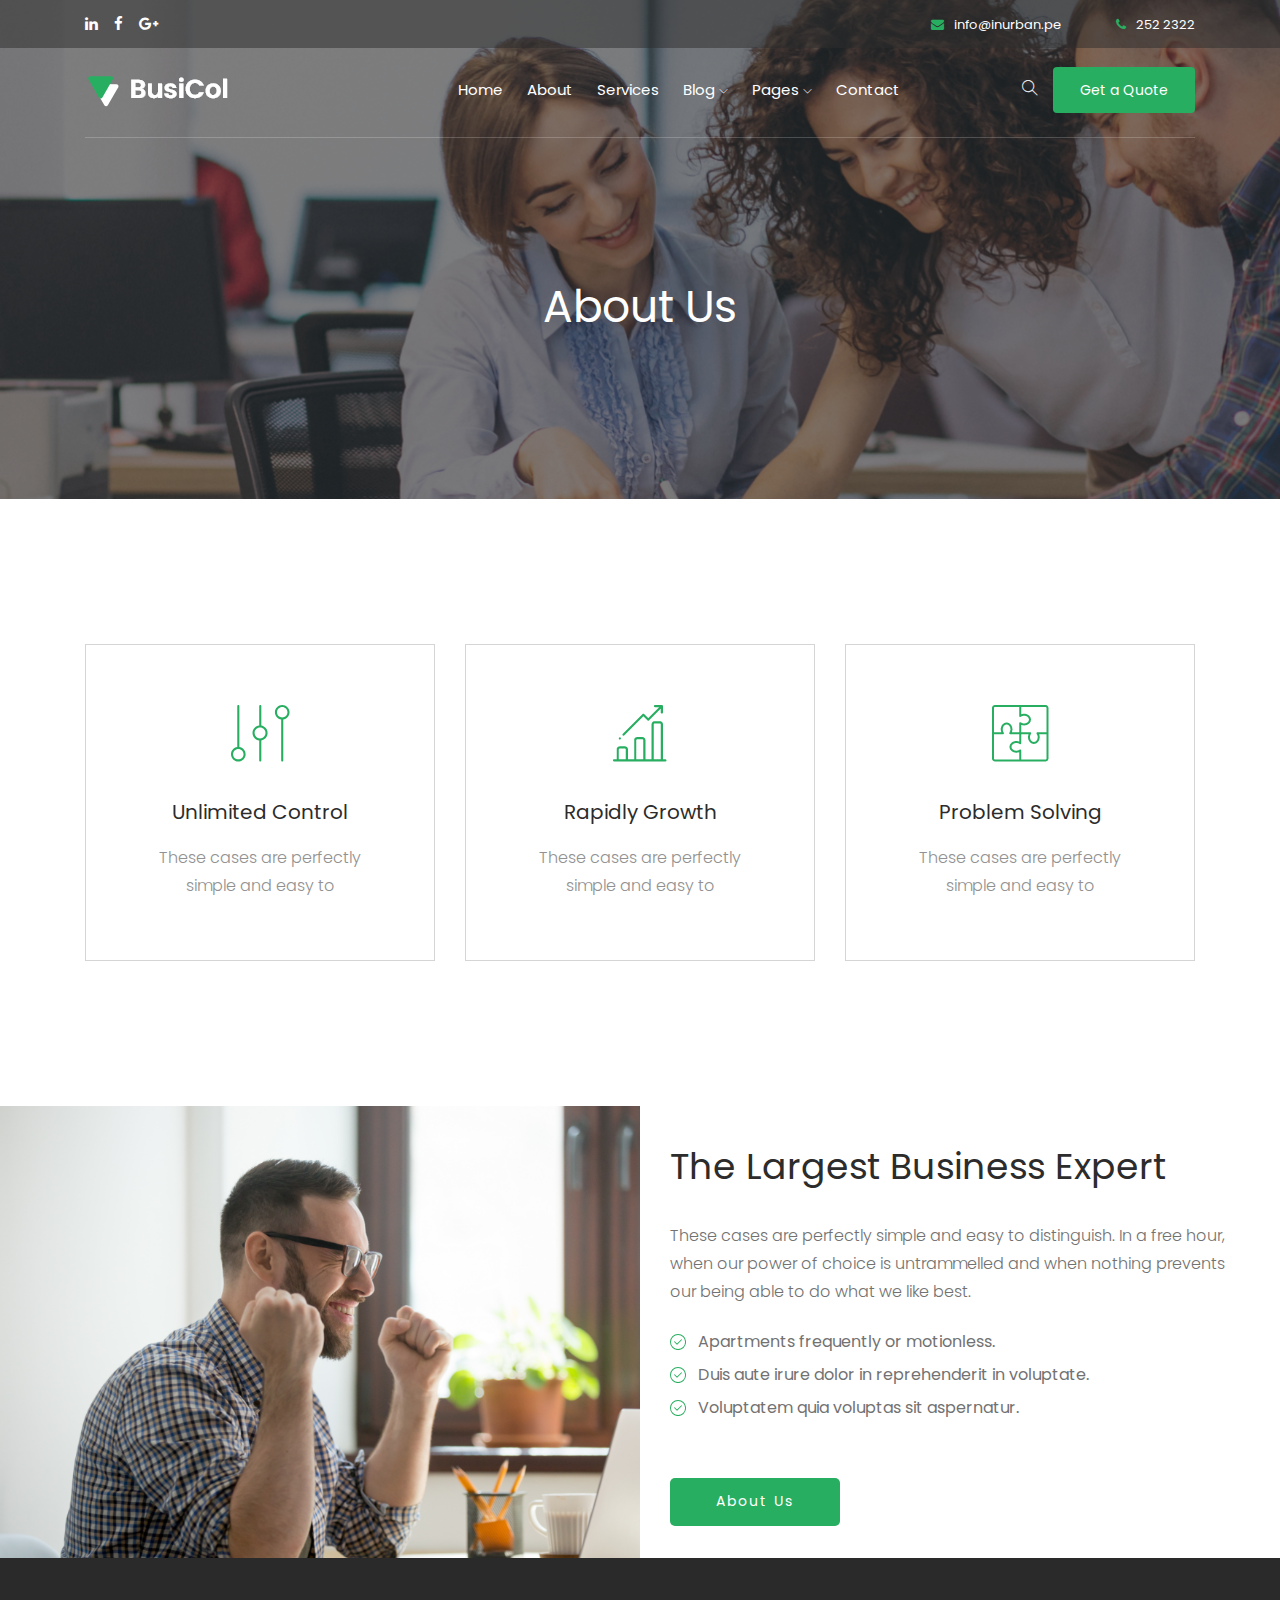
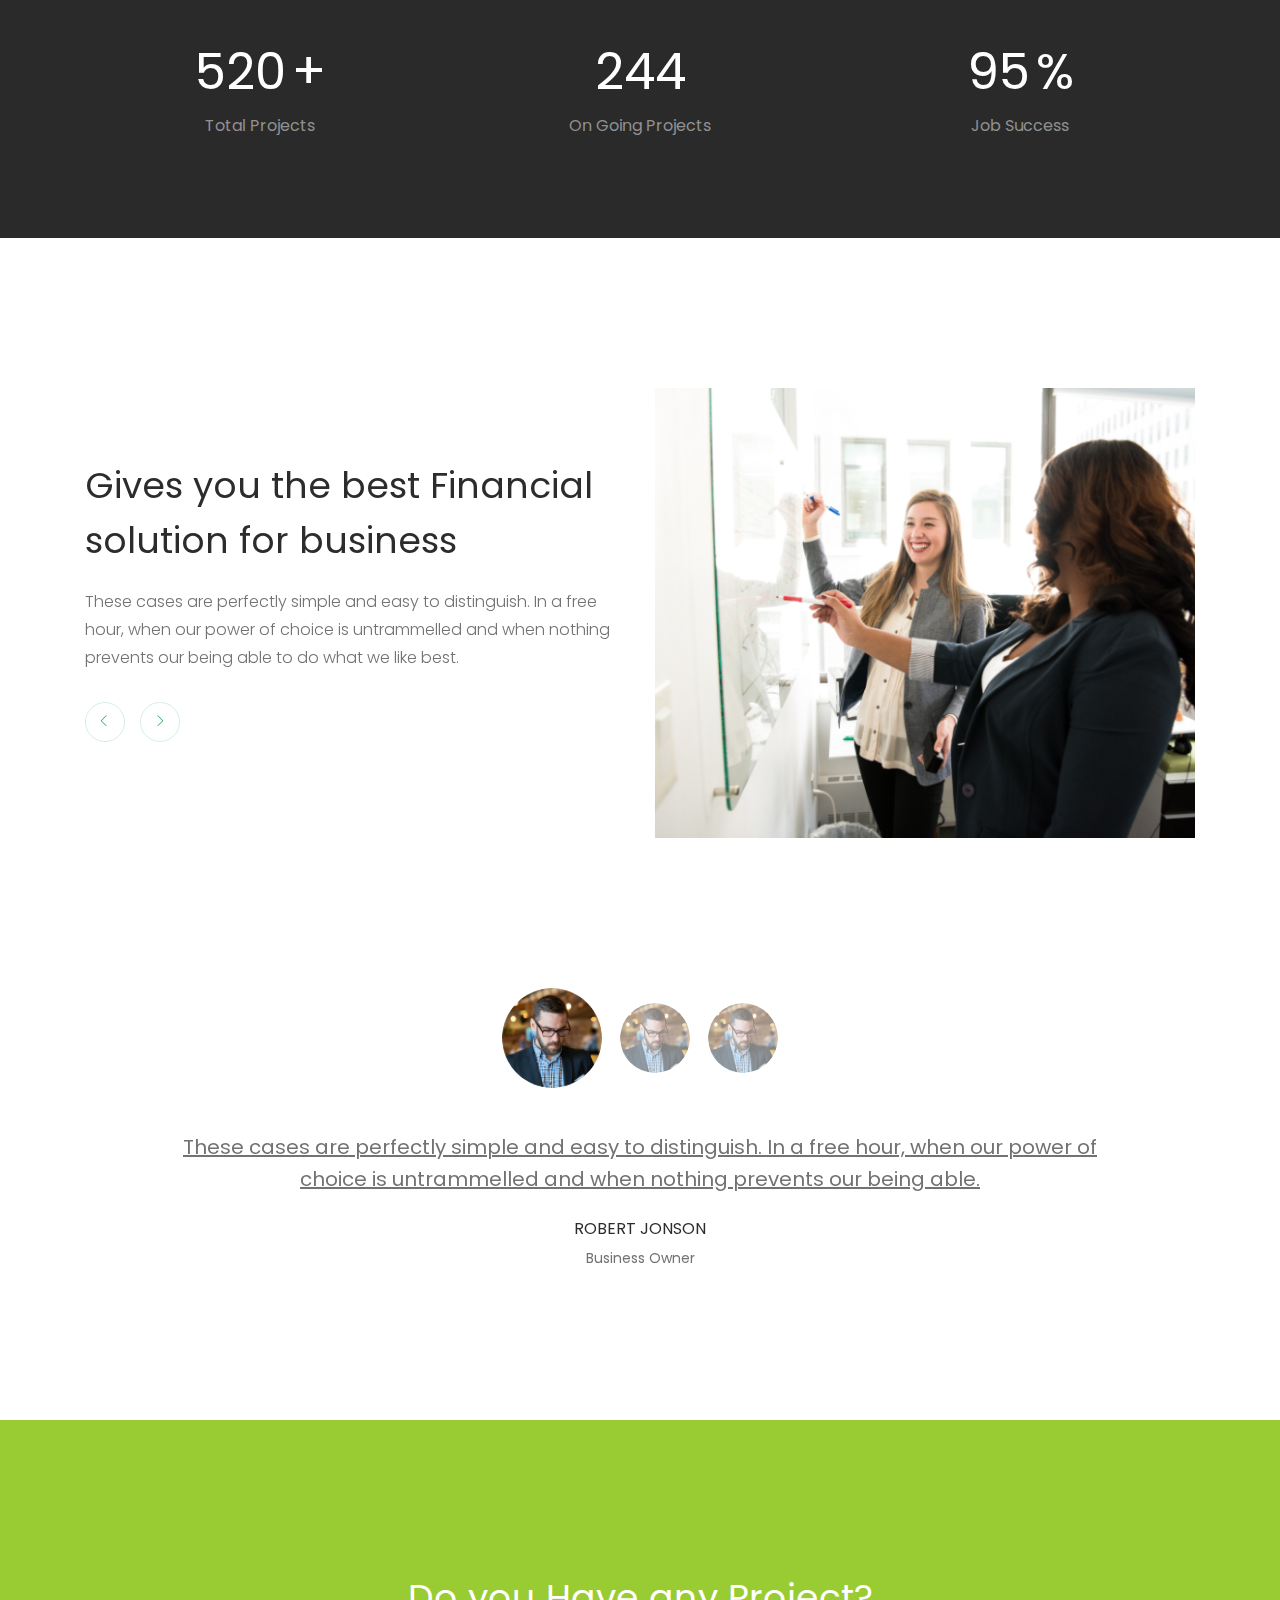
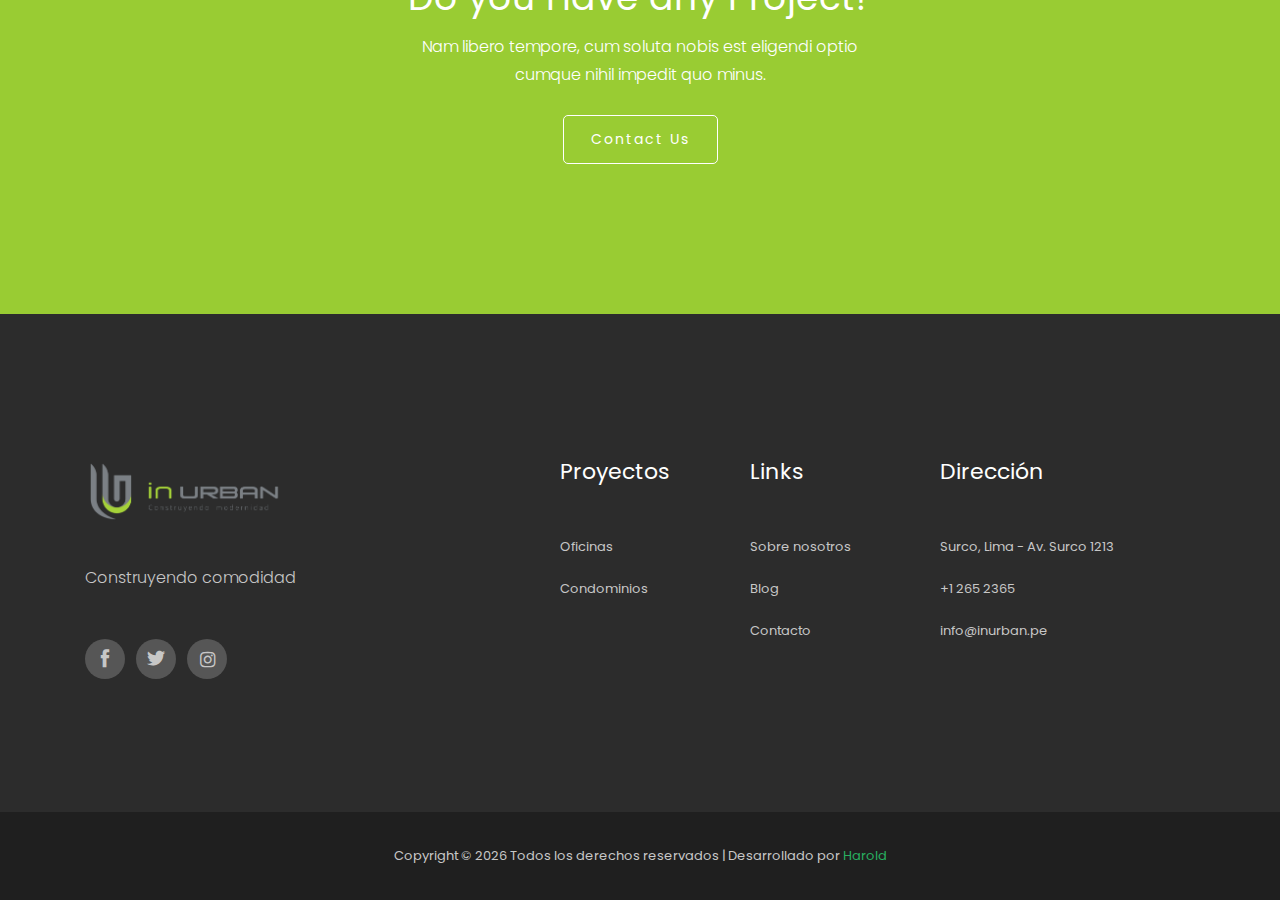
==== about.html @ bf4930fa "upload files" ====
<!doctype html>
<html class="no-js" lang="zxx">

<head>
    <meta charset="utf-8">
    <meta http-equiv="x-ua-compatible" content="ie=edge">
    <title>Inurban</title>
    <meta name="description" content="">
    <meta name="viewport" content="width=device-width, initial-scale=1">

    <!-- <link rel="manifest" href="site.webmanifest"> -->
    <link rel="shortcut icon" type="image/x-icon" href="img/favicon.png">
    <!-- Place favicon.ico in the root directory -->

    <!-- CSS here -->
    <link rel="stylesheet" href="css/bootstrap.min.css">
    <link rel="stylesheet" href="css/owl.carousel.min.css">
    <link rel="stylesheet" href="css/magnific-popup.css">
    <link rel="stylesheet" href="css/font-awesome.min.css">
    <link rel="stylesheet" href="css/themify-icons.css">
    <link rel="stylesheet" href="css/nice-select.css">
    <link rel="stylesheet" href="css/flaticon.css">
    <link rel="stylesheet" href="css/gijgo.css">
    <link rel="stylesheet" href="css/animate.css">
    <link rel="stylesheet" href="css/slick.css">
    <link rel="stylesheet" href="css/slicknav.css">
    <link rel="stylesheet" href="css/style.css">
    <!-- <link rel="stylesheet" href="css/responsive.css"> -->
</head>

<body>
    <!--[if lte IE 9]>
            <p class="browserupgrade">You are using an <strong>outdated</strong> browser. Please <a href="https://browsehappy.com/">upgrade your browser</a> to improve your experience and security.</p>
        <![endif]-->

    <!-- header-start -->
    <header>
        <div class="header-area ">
            <div class="header-top_area d-none d-lg-block">
                <div class="container">
                    <div class="row">
                        <div class="col-xl-6 col-md-6 ">
                            <div class="social_media_links">
                                <a href="#">
                                    <i class="fa fa-linkedin"></i>
                                </a>
                                <a href="#">
                                    <i class="fa fa-facebook"></i>
                                </a>
                                <a href="#">
                                    <i class="fa fa-google-plus"></i>
                                </a>
                            </div>
                        </div>
                        <div class="col-xl-6 col-md-6">
                            <div class="short_contact_list">
                                <ul>
                                    <li><a href="#"> <i class="fa fa-envelope"></i> info@inurban.pe</a></li>
                                    <li><a href="#"> <i class="fa fa-phone"></i> 252 2322</a></li>
                                </ul>
                            </div>
                        </div>
                    </div>
                </div>
            </div>
            <div id="sticky-header" class="main-header-area">
                <div class="container">
                    <div class="header_bottom_border white_border">
                        <div class="row align-items-center">
                            <div class="col-xl-3 col-lg-2">
                                <div class="logo">
                                    <a href="index.html">
                                        <img src="img/logo.png" alt="">
                                    </a>
                                </div>
                            </div>
                            <div class="col-xl-6 col-lg-7">
                                <div class="main-menu  d-none d-lg-block">
                                    <nav>
                                        <ul id="navigation">
                                            <li><a class="active" href="index.html">home</a></li>
                                            <li><a href="about.html">About</a></li>
                                            <li><a href="service.html">Services</a></li>
                                            <li><a href="#">blog <i class="ti-angle-down"></i></a>
                                                <ul class="submenu">
                                                    <li><a href="blog.html">blog</a></li>
                                                    <li><a href="single-blog.html">single-blog</a></li>
                                                </ul>
                                            </li>
                                            <li><a href="#">pages <i class="ti-angle-down"></i></a>
                                                <ul class="submenu">
                                                     <li><a href="elements.html">elements</a></li>
                                                    <li><a href="Portfolio.html">Portfolio</a></li>
                                                    <li><a href="portfolio_details.html">Portfolio details</a></li>
                                                </ul>
                                            </li>
                                            <li><a href="contact.html">Contact</a></li>
                                        </ul>
                                    </nav>
                                </div>
                            </div>
                            <div class="col-xl-3 col-lg-3 d-none d-lg-block">
                                <div class="Appointment">
                                    <div class="search_button">
                                        <a href="#">
                                            <i class="ti-search"></i>
                                        </a>
                                    </div>
                                    <div class="book_btn d-none d-lg-block">
                                        <a class="popup-with-form" href="#test-form">Get a Quote</a>
                                    </div>
                                </div>
                            </div>
                            <div class="col-12">
                                <div class="mobile_menu d-block d-lg-none"></div>
                            </div>
                        </div>
                    </div>

                </div>
            </div>
        </div>
    </header>
    <!-- header-end -->
    <!-- bradcam_area  -->
    <div class="bradcam_area bradcam_bg_1">
        <div class="container">
            <div class="row">
                <div class="col-xl-12">
                    <div class="bradcam_text text-center">
                        <h3>About Us</h3>
                    </div>
                </div>
            </div>
        </div>
    </div>
    <!--/ bradcam_area  -->


    <!-- about wrap  -->
    <div class="about_wrap_area about_wrap_area2">
        <div class="container">
            <div class="row">
                <div class="col-xl-4 col-md-6 col-lg-4">
                    <div class="single_service_wrap text-center">
                        <img src="img/svg_icon/controls.png" alt="">
                        <h3>Unlimited Control</h3>
                        <p>These cases are perfectly simple and easy to </p>
                    </div>
                </div>
                <div class="col-xl-4 col-md-6 col-lg-4">
                    <div class="single_service_wrap text-center">
                        <img src="img/svg_icon/bar-chart.png" alt="">
                        <h3>Rapidly Growth</h3>
                        <p>These cases are perfectly simple and easy to </p>
                    </div>
                </div>
                <div class="col-xl-4 col-md-6 col-lg-4">
                    <div class="single_service_wrap text-center">
                        <img src="img/svg_icon/puzzle.png" alt="">
                        <h3>Problem Solving</h3>
                        <p>These cases are perfectly simple and easy to </p>
                    </div>
                </div>
            </div>
        </div>
    </div>
    <!--/ about wrap  -->

<!-- about  -->
<div class="about_area">
    <div class="container-fluid p-0">
        <div class="row no-gutters align-items-center">
            <div class="col-xl-6 col-lg-6">
                <div class="about_image">
                    <img src="img/about/about.png" alt="">
                </div>
            </div>
            <div class="col-xl-6 col-lg-6">
                <div class="about_info">
                    <h3>The Largest Business Expert</h3>
                    <p>These cases are perfectly simple and easy to distinguish. In a free hour, <br> when our power of choice is untrammelled and when nothing prevents <br> our being able to do what we like best.</p>
                    <ul>
                        <li> Apartments frequently or motionless. </li>
                        <li> Duis aute irure dolor in reprehenderit in voluptate. </li>
                        <li> Voluptatem quia voluptas sit aspernatur.</li>
                    </ul>

                    <div class="about_btn">
                        <a class="boxed-btn3" href="#">About Us</a>
                    </div>
                </div>
            </div>
        </div>
    </div>
</div>
<!--/ about  -->

    <!-- counter  -->
    <div class="counter_area">
        <div class="container">
            <div class="row">
                <div class="col-xl-4 col-md-4">
                    <div class="single_counter text-center">
                        <h3> <span class="counter" >520</span> <span>+</span> </h3>
                        <span>Total Projects</span>
                    </div>
                </div>
                <div class="col-xl-4 col-md-4">
                    <div class="single_counter text-center">
                        <h3> <span class="counter" >244</span>  </h3>
                        <span>On Going Projects</span>
                    </div>
                </div>
                <div class="col-xl-4 col-md-4">
                    <div class="single_counter text-center">
                        <h3> <span class="counter" >95</span> <span>%</span> </h3>
                        <span>Job Success</span>
                    </div>
                </div>
            </div>
        </div>
    </div>
    <!--/ counter  -->


    <!-- financial_solution -->
    <div class="financial_solution_area">
        <div class="container">
            <div class="row">
                <div class="col-xl-6 col-lg-6">
                    <div class="financial_active owl-carousel">
                        <div class="single_finalcial_wrap">
                            <h3>Gives you the best Financial <br>
                                    solution for business</h3>
                                    <p>These cases are perfectly simple and easy to distinguish. In a free hour, when our power of choice is untrammelled and when nothing prevents our being able to do what we like best.</p>
                        </div>
                        <div class="single_finalcial_wrap">
                            <h3>Gives you the best Financial <br>
                                    solution for business</h3>
                                    <p>These cases are perfectly simple and easy to distinguish. In a free hour, when our power of choice is untrammelled and when nothing prevents our being able to do what we like best.</p>
                        </div>
                        <div class="single_finalcial_wrap">
                            <h3>Gives you the best Financial <br>
                                    solution for business</h3>
                                    <p>These cases are perfectly simple and easy to distinguish. In a free hour, when our power of choice is untrammelled and when nothing prevents our being able to do what we like best.</p>
                        </div>
                    </div>
                </div>
                <div class="col-xl-6 col-lg-6">
                    <div class="finance_thumb">
                        <img src="img/about/finance.png" alt="">
                    </div>
                </div>
            </div>
        </div>
    </div>
    <!--/ financial_solution -->

    <div class="testmonial_area">
        <div class="container">
            <div class="row">
                <div class="col-xl-10 offset-xl-1">
                        <div class="testmonial_active2 owl-carousel">
                            <div  class="single_slider text-center" data-dot='<img src="img/testmonial/1.png" alt="#" ' >
                                    <p>These cases are perfectly simple and easy to distinguish. In a free hour, when our power of choice is untrammelled and when nothing prevents our being able.</p>
                                    <div class="author_name text-center">
                                        <h4>Robert Jonson</h4>
                                        <span> Business Owner</span>
                                    </div>
                                </div>
                            <div  class="single_slider text-center" data-dot='<img src="img/testmonial/1.png" alt="#" ' >
                                    <p>These cases are perfectly simple and easy to distinguish. In a free hour, when our power of choice is untrammelled and when nothing prevents our being able.</p>
                                    <div class="author_name text-center">
                                        <h4>Robert Jonson</h4>
                                        <span> Business Owner</span>
                                    </div>
                                </div>
                            <div  class="single_slider text-center" data-dot='<img src="img/testmonial/1.png" alt="#" ' >
                                    <p>These cases are perfectly simple and easy to distinguish. In a free hour, when our power of choice is untrammelled and when nothing prevents our being able.</p>
                                    <div class="author_name text-center">
                                        <h4>Robert Jonson</h4>
                                        <span> Business Owner</span>
                                    </div>
                                </div>
                        </div>
                        
                </div>
            </div>
        </div>
    </div>

    <!-- project  -->
    <div class="project_area">
        <div class="container">
            <div class="row">
                <div class="col-xl-12">
                    <div class="project_info text-center">
                        <h3>Do you Have any Project?</h3>
                        <p>Nam libero tempore, cum soluta nobis est eligendi optio <br>
                                cumque nihil impedit quo minus.</p>
                        <a href="#" class="boxed-btn3-white">Contact Us</a>
                    </div>
                </div>
            </div>
        </div>
    </div>
    <!--/ project  -->

  <!-- footer start -->
  <footer class="footer">
    <div class="footer_top">
        <div class="container">
            <div class="row">
                <div class="col-xl-4 col-md-6 col-lg-4">
                    <div class="footer_widget">
                        <div class="footer_logo">
                            <a href="#">
                                <img src="images/logo.png" width="200" alt="">
                            </a>
                        </div>
                        <p>
                            Construyendo comodidad
                        </p>
                        <div class="socail_links">
                            <ul>
                                <li>
                                    <a href="#">
                                        <i class="ti-facebook"></i>
                                    </a>
                                </li>
                                <li>
                                    <a href="#">
                                        <i class="ti-twitter-alt"></i>
                                    </a>
                                </li>
                                <li>
                                    <a href="#">
                                        <i class="fa fa-instagram"></i>
                                    </a>
                                </li>
                            </ul>
                        </div>

                    </div>
                </div>
                <div class="col-xl-2 offset-xl-1 col-md-6 col-lg-3">
                    <div class="footer_widget">
                        <h3 class="footer_title">
                            Proyectos
                        </h3>
                        <ul>
                            <li><a href="#">Oficinas</a></li>
                            <li><a href="#">Condominios</a></li>

                    </div>
                </div>
                <div class="col-xl-2 col-md-6 col-lg-2">
                    <div class="footer_widget">
                        <h3 class="footer_title">
                            Links
                        </h3>
                        <ul>
                            <li><a href="#">Sobre nosotros</a></li>
                            <li><a href="#">Blog</a></li>
                            <li><a href="#"> Contacto</a></li>
                        </ul>
                    </div>
                </div>
                <div class="col-xl-3 col-md-6 col-lg-3">
                    <div class="footer_widget">
                        <h3 class="footer_title">
                            Dirección
                        </h3>
                        <ul>
                            <li>Surco, Lima - Av. Surco 1213</li>
                            <li>+1 265 2365</li>
                            <li><a href="#"> info@inurban.pe</a></li>
                        </ul>
                    </div>
                </div>
            </div>
        </div>
    </div>
    <div class="copy-right_text">
        <div class="container">
            <div class="footer_border"></div>
            <div class="row">
                <div class="col-xl-12">
                    <p class="copy_right text-center">
                        Copyright &copy;
                        <script>document.write(new Date().getFullYear());</script> Todos los derechos reservados | Desarrollado por <a
                            href="https://cnahuina.dev" target="_blank">Harold</a>
                    </p>
                </div>
            </div>
        </div>
    </div>
</footer>
<!--/ footer end  -->

    <!-- link that opens popup -->

    <!-- form itself end-->
    <form id="test-form" class="white-popup-block mfp-hide">
        <div class="popup_box ">
            <div class="popup_inner">
                <div class="popup_header">
                    <h3>Get Free Quote</h3>
                </div>
                <div class="custom_form">
                        <div class="row">
                                <div class="col-xl-12">
                                    <input type="text" placeholder="Your Name">
                                </div>
                                <div class="col-xl-12">
                                    <input type="email" placeholder="Email">
                                </div>
                                <div class="col-xl-12">
                                    <textarea name="" id="" cols="30" rows="10" placeholder="Message"></textarea>
                                </div>
                                <div class="col-xl-12">
                                    <button type="submit" class="boxed-btn3">Send</button>
                                </div>
                            </div>
                </div>
            </div>
        </div>
    </form>
    <!-- form itself end -->

    <!-- JS here -->
    <script src="js/vendor/modernizr-3.5.0.min.js"></script>
    <script src="js/vendor/jquery-1.12.4.min.js"></script>
    <script src="js/popper.min.js"></script>
    <script src="js/bootstrap.min.js"></script>
    <script src="js/owl.carousel.min.js"></script>
    <script src="js/isotope.pkgd.min.js"></script>
    <script src="js/ajax-form.js"></script>
    <script src="js/waypoints.min.js"></script>
    <script src="js/jquery.counterup.min.js"></script>
    <script src="js/imagesloaded.pkgd.min.js"></script>
    <script src="js/scrollIt.js"></script>
    <script src="js/jquery.scrollUp.min.js"></script>
    <script src="js/wow.min.js"></script>
    <script src="js/nice-select.min.js"></script>
    <script src="js/jquery.slicknav.min.js"></script>
    <script src="js/jquery.magnific-popup.min.js"></script>
    <script src="js/plugins.js"></script>
    <script src="js/gijgo.min.js"></script>
    <script src="js/slick.min.js"></script>
    <!--contact js-->
    <script src="js/contact.js"></script>
    <script src="js/jquery.ajaxchimp.min.js"></script>
    <script src="js/jquery.form.js"></script>
    <script src="js/jquery.validate.min.js"></script>
    <script src="js/mail-script.js"></script>

    <script src="js/main.js"></script>
</body>

</html>
---- css/themify-icons.css ----
@font-face {
	font-family: 'themify';
	src:url('../fonts/themify.eot?-fvbane');
	src:url('../fonts/themify.eot?#iefix-fvbane') format('embedded-opentype'),
		url('../fonts/themify.woff?-fvbane') format('woff'),
		url('../fonts/themify.ttf?-fvbane') format('truetype'),
		url('../fonts/themify.svg?-fvbane#themify') format('svg');
	font-weight: normal;
	font-style: normal;
}

[class^="ti-"], [class*=" ti-"] {
	font-family: 'themify';
	/* speak: none; */
	font-style: normal;
	font-weight: normal;
	font-variant: normal;
	text-transform: none;
	line-height: 1;

	/* Better Font Rendering =========== */
	-webkit-font-smoothing: antialiased;
	-moz-osx-font-smoothing: grayscale;
}

.ti-wand:before {
	content: "\e600";
}
.ti-volume:before {
	content: "\e601";
}
.ti-user:before {
	content: "\e602";
}
.ti-unlock:before {
	content: "\e603";
}
.ti-unlink:before {
	content: "\e604";
}
.ti-trash:before {
	content: "\e605";
}
.ti-thought:before {
	content: "\e606";
}
.ti-target:before {
	content: "\e607";
}
.ti-tag:before {
	content: "\e608";
}
.ti-tablet:before {
	content: "\e609";
}
.ti-star:before {
	content: "\e60a";
}
.ti-spray:before {
	content: "\e60b";
}
.ti-signal:before {
	content: "\e60c";
}
.ti-shopping-cart:before {
	content: "\e60d";
}
.ti-shopping-cart-full:before {
	content: "\e60e";
}
.ti-settings:before {
	content: "\e60f";
}
.ti-search:before {
	content: "\e610";
}
.ti-zoom-in:before {
	content: "\e611";
}
.ti-zoom-out:before {
	content: "\e612";
}
.ti-cut:before {
	content: "\e613";
}
.ti-ruler:before {
	content: "\e614";
}
.ti-ruler-pencil:before {
	content: "\e615";
}
.ti-ruler-alt:before {
	content: "\e616";
}
.ti-bookmark:before {
	content: "\e617";
}
.ti-bookmark-alt:before {
	content: "\e618";
}
.ti-reload:before {
	content: "\e619";
}
.ti-plus:before {
	content: "\e61a";
}
.ti-pin:before {
	content: "\e61b";
}
.ti-pencil:before {
	content: "\e61c";
}
.ti-pencil-alt:before {
	content: "\e61d";
}
.ti-paint-roller:before {
	content: "\e61e";
}
.ti-paint-bucket:before {
	content: "\e61f";
}
.ti-na:before {
	content: "\e620";
}
.ti-mobile:before {
	content: "\e621";
}
.ti-minus:before {
	content: "\e622";
}
.ti-medall:before {
	content: "\e623";
}
.ti-medall-alt:before {
	content: "\e624";
}
.ti-marker:before {
	content: "\e625";
}
.ti-marker-alt:before {
	content: "\e626";
}
.ti-arrow-up:before {
	content: "\e627";
}
.ti-arrow-right:before {
	content: "\e628";
}
.ti-arrow-left:before {
	content: "\e629";
}
.ti-arrow-down:before {
	content: "\e62a";
}
.ti-lock:before {
	content: "\e62b";
}
.ti-location-arrow:before {
	content: "\e62c";
}
.ti-link:before {
	content: "\e62d";
}
.ti-layout:before {
	content: "\e62e";
}
.ti-layers:before {
	content: "\e62f";
}
.ti-layers-alt:before {
	content: "\e630";
}
.ti-key:before {
	content: "\e631";
}
.ti-import:before {
	content: "\e632";
}
.ti-image:before {
	content: "\e633";
}
.ti-heart:before {
	content: "\e634";
}
.ti-heart-broken:before {
	content: "\e635";
}
.ti-hand-stop:before {
	content: "\e636";
}
.ti-hand-open:before {
	content: "\e637";
}
.ti-hand-drag:before {
	content: "\e638";
}
.ti-folder:before {
	content: "\e639";
}
.ti-flag:before {
	content: "\e63a";
}
.ti-flag-alt:before {
	content: "\e63b";
}
.ti-flag-alt-2:before {
	content: "\e63c";
}
.ti-eye:before {
	content: "\e63d";
}
.ti-export:before {
	content: "\e63e";
}
.ti-exchange-vertical:before {
	content: "\e63f";
}
.ti-desktop:before {
	content: "\e640";
}
.ti-cup:before {
	content: "\e641";
}
.ti-crown:before {
	content: "\e642";
}
.ti-comments:before {
	content: "\e643";
}
.ti-comment:before {
	content: "\e644";
}
.ti-comment-alt:before {
	content: "\e645";
}
.ti-close:before {
	content: "\e646";
}
.ti-clip:before {
	content: "\e647";
}
.ti-angle-up:before {
	content: "\e648";
}
.ti-angle-right:before {
	content: "\e649";
}
.ti-angle-left:before {
	content: "\e64a";
}
.ti-angle-down:before {
	content: "\e64b";
}
.ti-check:before {
	content: "\e64c";
}
.ti-check-box:before {
	content: "\e64d";
}
.ti-camera:before {
	content: "\e64e";
}
.ti-announcement:before {
	content: "\e64f";
}
.ti-brush:before {
	content: "\e650";
}
.ti-briefcase:before {
	content: "\e651";
}
.ti-bolt:before {
	content: "\e652";
}
.ti-bolt-alt:before {
	content: "\e653";
}
.ti-blackboard:before {
	content: "\e654";
}
.ti-bag:before {
	content: "\e655";
}
.ti-move:before {
	content: "\e656";
}
.ti-arrows-vertical:before {
	content: "\e657";
}
.ti-arrows-horizontal:before {
	content: "\e658";
}
.ti-fullscreen:before {
	content: "\e659";
}
.ti-arrow-top-right:before {
	content: "\e65a";
}
.ti-arrow-top-left:before {
	content: "\e65b";
}
.ti-arrow-circle-up:before {
	content: "\e65c";
}
.ti-arrow-circle-right:before {
	content: "\e65d";
}
.ti-arrow-circle-left:before {
	content: "\e65e";
}
.ti-arrow-circle-down:before {
	content: "\e65f";
}
.ti-angle-double-up:before {
	content: "\e660";
}
.ti-angle-double-right:before {
	content: "\e661";
}
.ti-angle-double-left:before {
	content: "\e662";
}
.ti-angle-double-down:before {
	content: "\e663";
}
.ti-zip:before {
	content: "\e664";
}
.ti-world:before {
	content: "\e665";
}
.ti-wheelchair:before {
	content: "\e666";
}
.ti-view-list:before {
	content: "\e667";
}
.ti-view-list-alt:before {
	content: "\e668";
}
.ti-view-grid:before {
	content: "\e669";
}
.ti-uppercase:before {
	content: "\e66a";
}
.ti-upload:before {
	content: "\e66b";
}
.ti-underline:before {
	content: "\e66c";
}
.ti-truck:before {
	content: "\e66d";
}
.ti-timer:before {
	content: "\e66e";
}
.ti-ticket:before {
	content: "\e66f";
}
.ti-thumb-up:before {
	content: "\e670";
}
.ti-thumb-down:before {
	content: "\e671";
}
.ti-text:before {
	content: "\e672";
}
.ti-stats-up:before {
	content: "\e673";
}
.ti-stats-down:before {
	content: "\e674";
}
.ti-split-v:before {
	content: "\e675";
}
.ti-split-h:before {
	content: "\e676";
}
.ti-smallcap:before {
	content: "\e677";
}
.ti-shine:before {
	content: "\e678";
}
.ti-shift-right:before {
	content: "\e679";
}
.ti-shift-left:before {
	content: "\e67a";
}
.ti-shield:before {
	content: "\e67b";
}
.ti-notepad:before {
	content: "\e67c";
}
.ti-server:before {
	content: "\e67d";
}
.ti-quote-right:before {
	content: "\e67e";
}
.ti-quote-left:before {
	content: "\e67f";
}
.ti-pulse:before {
	content: "\e680";
}
.ti-printer:before {
	content: "\e681";
}
.ti-power-off:before {
	content: "\e682";
}
.ti-plug:before {
	content: "\e683";
}
.ti-pie-chart:before {
	content: "\e684";
}
.ti-paragraph:before {
	content: "\e685";
}
.ti-panel:before {
	content: "\e686";
}
.ti-package:before {
	content: "\e687";
}
.ti-music:before {
	content: "\e688";
}
.ti-music-alt:before {
	content: "\e689";
}
.ti-mouse:before {
	content: "\e68a";
}
.ti-mouse-alt:before {
	content: "\e68b";
}
.ti-money:before {
	content: "\e68c";
}
.ti-microphone:before {
	content: "\e68d";
}
.ti-menu:before {
	content: "\e68e";
}
.ti-menu-alt:before {
	content: "\e68f";
}
.ti-map:before {
	content: "\e690";
}
.ti-map-alt:before {
	content: "\e691";
}
.ti-loop:before {
	content: "\e692";
}
.ti-location-pin:before {
	content: "\e693";
}
.ti-list:before {
	content: "\e694";
}
.ti-light-bulb:before {
	content: "\e695";
}
.ti-Italic:before {
	content: "\e696";
}
.ti-info:before {
	content: "\e697";
}
.ti-infinite:before {
	content: "\e698";
}
.ti-id-badge:before {
	content: "\e699";
}
.ti-hummer:before {
	content: "\e69a";
}
.ti-home:before {
	content: "\e69b";
}
.ti-help:before {
	content: "\e69c";
}
.ti-headphone:before {
	content: "\e69d";
}
.ti-harddrives:before {
	content: "\e69e";
}
.ti-harddrive:before {
	content: "\e69f";
}
.ti-gift:before {
	content: "\e6a0";
}
.ti-game:before {
	content: "\e6a1";
}
.ti-filter:before {
	content: "\e6a2";
}
.ti-files:before {
	content: "\e6a3";
}
.ti-file:before {
	content: "\e6a4";
}
.ti-eraser:before {
	content: "\e6a5";
}
.ti-envelope:before {
	content: "\e6a6";
}
.ti-download:before {
	content: "\e6a7";
}
.ti-direction:before {
	content: "\e6a8";
}
.ti-direction-alt:before {
	content: "\e6a9";
}
.ti-dashboard:before {
	content: "\e6aa";
}
.ti-control-stop:before {
	content: "\e6ab";
}
.ti-control-shuffle:before {
	content: "\e6ac";
}
.ti-control-play:before {
	content: "\e6ad";
}
.ti-control-pause:before {
	content: "\e6ae";
}
.ti-control-forward:before {
	content: "\e6af";
}
.ti-control-backward:before {
	content: "\e6b0";
}
.ti-cloud:before {
	content: "\e6b1";
}
.ti-cloud-up:before {
	content: "\e6b2";
}
.ti-cloud-down:before {
	content: "\e6b3";
}
.ti-clipboard:before {
	content: "\e6b4";
}
.ti-car:before {
	content: "\e6b5";
}
.ti-calendar:before {
	content: "\e6b6";
}
.ti-book:before {
	content: "\e6b7";
}
.ti-bell:before {
	content: "\e6b8";
}
.ti-basketball:before {
	content: "\e6b9";
}
.ti-bar-chart:before {
	content: "\e6ba";
}
.ti-bar-chart-alt:before {
	content: "\e6bb";
}
.ti-back-right:before {
	content: "\e6bc";
}
.ti-back-left:before {
	content: "\e6bd";
}
.ti-arrows-corner:before {
	content: "\e6be";
}
.ti-archive:before {
	content: "\e6bf";
}
.ti-anchor:before {
	content: "\e6c0";
}
.ti-align-right:before {
	content: "\e6c1";
}
.ti-align-left:before {
	content: "\e6c2";
}
.ti-align-justify:before {
	content: "\e6c3";
}
.ti-align-center:before {
	content: "\e6c4";
}
.ti-alert:before {
	content: "\e6c5";
}
.ti-alarm-clock:before {
	content: "\e6c6";
}
.ti-agenda:before {
	content: "\e6c7";
}
.ti-write:before {
	content: "\e6c8";
}
.ti-window:before {
	content: "\e6c9";
}
.ti-widgetized:before {
	content: "\e6ca";
}
.ti-widget:before {
	content: "\e6cb";
}
.ti-widget-alt:before {
	content: "\e6cc";
}
.ti-wallet:before {
	content: "\e6cd";
}
.ti-video-clapper:before {
	content: "\e6ce";
}
.ti-video-camera:before {
	content: "\e6cf";
}
.ti-vector:before {
	content: "\e6d0";
}
.ti-themify-logo:before {
	content: "\e6d1";
}
.ti-themify-favicon:before {
	content: "\e6d2";
}
.ti-themify-favicon-alt:before {
	content: "\e6d3";
}
.ti-support:before {
	content: "\e6d4";
}
.ti-stamp:before {
	content: "\e6d5";
}
.ti-split-v-alt:before {
	content: "\e6d6";
}
.ti-slice:before {
	content: "\e6d7";
}
.ti-shortcode:before {
	content: "\e6d8";
}
.ti-shift-right-alt:before {
	content: "\e6d9";
}
.ti-shift-left-alt:before {
	content: "\e6da";
}
.ti-ruler-alt-2:before {
	content: "\e6db";
}
.ti-receipt:before {
	content: "\e6dc";
}
.ti-pin2:before {
	content: "\e6dd";
}
.ti-pin-alt:before {
	content: "\e6de";
}
.ti-pencil-alt2:before {
	content: "\e6df";
}
.ti-palette:before {
	content: "\e6e0";
}
.ti-more:before {
	content: "\e6e1";
}
.ti-more-alt:before {
	content: "\e6e2";
}
.ti-microphone-alt:before {
	content: "\e6e3";
}
.ti-magnet:before {
	content: "\e6e4";
}
.ti-line-double:before {
	content: "\e6e5";
}
.ti-line-dotted:before {
	content: "\e6e6";
}
.ti-line-dashed:before {
	content: "\e6e7";
}
.ti-layout-width-full:before {
	content: "\e6e8";
}
.ti-layout-width-default:before {
	content: "\e6e9";
}
.ti-layout-width-default-alt:before {
	content: "\e6ea";
}
.ti-layout-tab:before {
	content: "\e6eb";
}
.ti-layout-tab-window:before {
	content: "\e6ec";
}
.ti-layout-tab-v:before {
	content: "\e6ed";
}
.ti-layout-tab-min:before {
	content: "\e6ee";
}
.ti-layout-slider:before {
	content: "\e6ef";
}
.ti-layout-slider-alt:before {
	content: "\e6f0";
}
.ti-layout-sidebar-right:before {
	content: "\e6f1";
}
.ti-layout-sidebar-none:before {
	content: "\e6f2";
}
.ti-layout-sidebar-left:before {
	content: "\e6f3";
}
.ti-layout-placeholder:before {
	content: "\e6f4";
}
.ti-layout-menu:before {
	content: "\e6f5";
}
.ti-layout-menu-v:before {
	content: "\e6f6";
}
.ti-layout-menu-separated:before {
	content: "\e6f7";
}
.ti-layout-menu-full:before {
	content: "\e6f8";
}
.ti-layout-media-right-alt:before {
	content: "\e6f9";
}
.ti-layout-media-right:before {
	content: "\e6fa";
}
.ti-layout-media-overlay:before {
	content: "\e6fb";
}
.ti-layout-media-overlay-alt:before {
	content: "\e6fc";
}
.ti-layout-media-overlay-alt-2:before {
	content: "\e6fd";
}
.ti-layout-media-left-alt:before {
	content: "\e6fe";
}
.ti-layout-media-left:before {
	content: "\e6ff";
}
.ti-layout-media-center-alt:before {
	content: "\e700";
}
.ti-layout-media-center:before {
	content: "\e701";
}
.ti-layout-list-thumb:before {
	content: "\e702";
}
.ti-layout-list-thumb-alt:before {
	content: "\e703";
}
.ti-layout-list-post:before {
	content: "\e704";
}
.ti-layout-list-large-image:before {
	content: "\e705";
}
.ti-layout-line-solid:before {
	content: "\e706";
}
.ti-layout-grid4:before {
	content: "\e707";
}
.ti-layout-grid3:before {
	content: "\e708";
}
.ti-layout-grid2:before {
	content: "\e709";
}
.ti-layout-grid2-thumb:before {
	content: "\e70a";
}
.ti-layout-cta-right:before {
	content: "\e70b";
}
.ti-layout-cta-left:before {
	content: "\e70c";
}
.ti-layout-cta-center:before {
	content: "\e70d";
}
.ti-layout-cta-btn-right:before {
	content: "\e70e";
}
.ti-layout-cta-btn-left:before {
	content: "\e70f";
}
.ti-layout-column4:before {
	content: "\e710";
}
.ti-layout-column3:before {
	content: "\e711";
}
.ti-layout-column2:before {
	content: "\e712";
}
.ti-layout-accordion-separated:before {
	content: "\e713";
}
.ti-layout-accordion-merged:before {
	content: "\e714";
}
.ti-layout-accordion-list:before {
	content: "\e715";
}
.ti-ink-pen:before {
	content: "\e716";
}
.ti-info-alt:before {
	content: "\e717";
}
.ti-help-alt:before {
	content: "\e718";
}
.ti-headphone-alt:before {
	content: "\e719";
}
.ti-hand-point-up:before {
	content: "\e71a";
}
.ti-hand-point-right:before {
	content: "\e71b";
}
.ti-hand-point-left:before {
	content: "\e71c";
}
.ti-hand-point-down:before {
	content: "\e71d";
}
.ti-gallery:before {
	content: "\e71e";
}
.ti-face-smile:before {
	content: "\e71f";
}
.ti-face-sad:before {
	content: "\e720";
}
.ti-credit-card:before {
	content: "\e721";
}
.ti-control-skip-forward:before {
	content: "\e722";
}
.ti-control-skip-backward:before {
	content: "\e723";
}
.ti-control-record:before {
	content: "\e724";
}
.ti-control-eject:before {
	content: "\e725";
}
.ti-comments-smiley:before {
	content: "\e726";
}
.ti-brush-alt:before {
	content: "\e727";
}
.ti-youtube:before {
	content: "\e728";
}
.ti-vimeo:before {
	content: "\e729";
}
.ti-twitter:before {
	content: "\e72a";
}
.ti-time:before {
	content: "\e72b";
}
.ti-tumblr:before {
	content: "\e72c";
}
.ti-skype:before {
	content: "\e72d";
}
.ti-share:before {
	content: "\e72e";
}
.ti-share-alt:before {
	content: "\e72f";
}
.ti-rocket:before {
	content: "\e730";
}
.ti-pinterest:before {
	content: "\e731";
}
.ti-new-window:before {
	content: "\e732";
}
.ti-microsoft:before {
	content: "\e733";
}
.ti-list-ol:before {
	content: "\e734";
}
.ti-linkedin:before {
	content: "\e735";
}
.ti-layout-sidebar-2:before {
	content: "\e736";
}
.ti-layout-grid4-alt:before {
	content: "\e737";
}
.ti-layout-grid3-alt:before {
	content: "\e738";
}
.ti-layout-grid2-alt:before {
	content: "\e739";
}
.ti-layout-column4-alt:before {
	content: "\e73a";
}
.ti-layout-column3-alt:before {
	content: "\e73b";
}
.ti-layout-column2-alt:before {
	content: "\e73c";
}
.ti-instagram:before {
	content: "\e73d";
}
.ti-google:before {
	content: "\e73e";
}
.ti-github:before {
	content: "\e73f";
}
.ti-flickr:before {
	content: "\e740";
}
.ti-facebook:before {
	content: "\e741";
}
.ti-dropbox:before {
	content: "\e742";
}
.ti-dribbble:before {
	content: "\e743";
}
.ti-apple:before {
	content: "\e744";
}
.ti-android:before {
	content: "\e745";
}
.ti-save:before {
	content: "\e746";
}
.ti-save-alt:before {
	content: "\e747";
}
.ti-yahoo:before {
	content: "\e748";
}
.ti-wordpress:before {
	content: "\e749";
}
.ti-vimeo-alt:before {
	content: "\e74a";
}
.ti-twitter-alt:before {
	content: "\e74b";
}
.ti-tumblr-alt:before {
	content: "\e74c";
}
.ti-trello:before {
	content: "\e74d";
}
.ti-stack-overflow:before {
	content: "\e74e";
}
.ti-soundcloud:before {
	content: "\e74f";
}
.ti-sharethis:before {
	content: "\e750";
}
.ti-sharethis-alt:before {
	content: "\e751";
}
.ti-reddit:before {
	content: "\e752";
}
.ti-pinterest-alt:before {
	content: "\e753";
}
.ti-microsoft-alt:before {
	content: "\e754";
}
.ti-linux:before {
	content: "\e755";
}
.ti-jsfiddle:before {
	content: "\e756";
}
.ti-joomla:before {
	content: "\e757";
}
.ti-html5:before {
	content: "\e758";
}
.ti-flickr-alt:before {
	content: "\e759";
}
.ti-email:before {
	content: "\e75a";
}
.ti-drupal:before {
	content: "\e75b";
}
.ti-dropbox-alt:before {
	content: "\e75c";
}
.ti-css3:before {
	content: "\e75d";
}
.ti-rss:before {
	content: "\e75e";
}
.ti-rss-alt:before {
	content: "\e75f";
}
---- css/nice-select.css ----
.nice-select {
  -webkit-tap-highlight-color: transparent;
  background-color: #fff;
  border-radius: 5px;
  border: solid 1px #e8e8e8;
  box-sizing: border-box;
  clear: both;
  cursor: pointer;
  display: block;
  float: left;
  font-family: inherit;
  font-size: 14px;
  font-weight: normal;
  height: 42px;
  line-height: 40px;
  outline: none;
  padding-left: 18px;
  padding-right: 30px;
  position: relative;
  text-align: left !important;
  -webkit-transition: all 0.2s ease-in-out;
  transition: all 0.2s ease-in-out;
  -webkit-user-select: none;
     -moz-user-select: none;
      -ms-user-select: none;
          user-select: none;
  white-space: nowrap;
  width: auto; }
  .nice-select:hover {
    border-color: #dbdbdb; }
  .nice-select:active, .nice-select.open, .nice-select:focus {
    border-color: #999; }


  .nice-select.disabled {
    border-color: #ededed;
    color: #999;
    pointer-events: none; }
    .nice-select.disabled:after {
      border-color: #cccccc; }
  .nice-select.wide {
    width: 100%; }
    .nice-select.wide .list {
      left: 0 !important;
      right: 0 !important; }
  .nice-select.right {
    float: right; }
    .nice-select.right .list {
      left: auto;
      right: 0; }
  .nice-select.small {
    font-size: 12px;
    height: 36px;
    line-height: 34px; }
    .nice-select.small:after {
      height: 4px;
      width: 4px; }
    .nice-select.small .option {
      line-height: 34px;
      min-height: 34px; }
  .nice-select .list {
    background-color: #fff;
    border-radius: 5px;
    box-shadow: 0 0 0 1px rgba(68, 68, 68, 0.11);
    box-sizing: border-box;
    margin-top: 4px;
    opacity: 0;
    overflow: hidden;
    padding: 0;
    pointer-events: none;
    position: absolute;
    top: 100%;
    left: 0;
    -webkit-transform-origin: 50% 0;
        -ms-transform-origin: 50% 0;
            transform-origin: 50% 0;
    -webkit-transform: scale(0.75) translateY(-21px);
        -ms-transform: scale(0.75) translateY(-21px);
            transform: scale(0.75) translateY(-21px);
    -webkit-transition: all 0.2s cubic-bezier(0.5, 0, 0, 1.25), opacity 0.15s ease-out;
    transition: all 0.2s cubic-bezier(0.5, 0, 0, 1.25), opacity 0.15s ease-out;
    z-index: 9; }
    .nice-select .list:hover .option:not(:hover) {
      background-color: transparent !important; }
  .nice-select .option {
    cursor: pointer;
    font-weight: 400;
    line-height: 40px;
    list-style: none;
    min-height: 40px;
    outline: none;
    padding-left: 18px;
    padding-right: 29px;
    text-align: left;
    -webkit-transition: all 0.2s;
    transition: all 0.2s; }
    .nice-select .option:hover, .nice-select .option.focus, .nice-select .option.selected.focus {
      background-color: #f6f6f6; }
    .nice-select .option.selected {
      font-weight: bold; }
    .nice-select .option.disabled {
      background-color: transparent;
      color: #999;
      cursor: default; }

.no-csspointerevents .nice-select .list {
  display: none; }

.no-csspointerevents .nice-select.open .list {
  display: block; }





  /* ,,,,,,,,,,,,,,,, */


  .nice-select:after {
    content: "\e64b";
    display: block;
    height: 5px;
    margin-top: -5px;
    pointer-events: none;
    position: absolute;
    right: 30px;
    top: 8px;
    transition: all 0.15s ease-in-out;
    width: 5px;
    font-family: 'themify';
    color: #ddd; }

    .nice-select.open:after {
 }
    .nice-select.open .list {
      opacity: 1;
      pointer-events: auto;
      -webkit-transform: scale(1) translateY(0);
          -ms-transform: scale(1) translateY(0);
              transform: scale(1) translateY(0); }
---- css/flaticon.css ----
/*
  	Flaticon icon font: Flaticon
  	Creation date: 07/09/2019 08:07
  	*/

	  @font-face {
		font-family: "Flaticon";
		src: url("../fonts/Flaticon.eot");
		src: url("../fonts/Flaticon.eot");
		src: url("../fonts/Flaticon.eot?#iefix") format("embedded-opentype"),
			 url("../fonts/Flaticon.woff2") format("woff2"),
			 url("../fonts/Flaticon.woff") format("woff"),
			 url("../fonts/Flaticon.ttf") format("truetype"),
			 url("../fonts/Flaticon.svg#Flaticon") format("svg");
		font-weight: normal;
		font-style: normal;
	  }
	  
	  @media screen and (-webkit-min-device-pixel-ratio:0) {
		@font-face {
		  font-family: "Flaticon";
		  src: url("./Flaticon.svg#Flaticon") format("svg");
		}
	  }
	  
	  [class^="flaticon-"]:before, [class*=" flaticon-"]:before,
	  [class^="flaticon-"]:after, [class*=" flaticon-"]:after {   
		font-family: Flaticon;
			  font-size: 20px;
	  font-style: normal;
	  margin-left: 20px;
	  }
	  
	.flaticon-legal-paper:before {
		content: "\e001";
	}
	.flaticon-case:before {
		content: "\e002";
	}
	.flaticon-survey:before {
		content: "\e003";
	}
	.flaticon-bar-chart:before {
		content: "\e004";
	}
	.flaticon-controls:before {
		content: "\e005";
	}
	.flaticon-puzzle:before {
		content: "\e006";
	}
	.flaticon-right:before {
		content: "\e007";
	}
---- css/gijgo.css ----
.gj-button {
    background-color: #f5f5f5;
    border: 1px solid #ddd;
    color: #000;
    border-radius: 3px;
    padding: 6px 10px;
    cursor: pointer;
}

.gj-unselectable {
    -webkit-touch-callout: none;
    -webkit-user-select: none;
    -khtml-user-select: none;
    -moz-user-select: none;
    -ms-user-select: none;
    user-select: none;
}

.gj-row {
    display: -webkit-box;
    display: -ms-flexbox;
    display: flex;
    -ms-flex-wrap: wrap;
    flex-wrap: wrap;
}

.gj-margin-left-5 {
    margin-left: 5px;
}

.gj-margin-left-10 {
    margin-left: 10px;
}

.gj-width-full {
    width: 100%;
}

.gj-cursor-pointer {
    cursor: pointer;
}

.gj-text-align-center {
    text-align: center;
}

.gj-font-size-16 {
    font-size: 16px;
}

.gj-hidden {
    display: none;
}

/** Material Design */
.gj-button-md {
    background: 0 0;
    border: none;
    border-radius: 2px;
    color: rgba(0, 0, 0, 0.87);
    position: relative;
    height: 36px;
    margin: 0;
    min-width: 64px;
    padding: 0 16px;
    display: inline-block;
    font-family: "Roboto","Helvetica","Arial",sans-serif;
    font-size: 1rem;
    font-weight: 500;
    text-transform: uppercase;
    letter-spacing: 0;
    overflow: hidden;
    will-change: box-shadow;
    transition: box-shadow .2s cubic-bezier(.4,0,1,1),background-color .2s cubic-bezier(.4,0,.2,1),color .2s cubic-bezier(.4,0,.2,1);
    outline: none;
    cursor: pointer;
    text-decoration: none;
    text-align: center;
    line-height: 36px;
    vertical-align: middle;
    overflow: hidden;
    -webkit-user-select: none;
    -moz-user-select: none;
    -ms-user-select: none;
    user-select: none;
}

.gj-button-md:hover {
    background-color: rgba(158,158,158,.2);
}

.gj-button-md:disabled {
    color: rgba(0,0,0,.26);
    background: 0 0;
}

.gj-button-md .material-icons,
.gj-button-md .gj-icon {
    vertical-align: middle;
    /*font-size: 1.3rem;
    margin-right: 4px;*/
}

.gj-button-md.gj-button-md-icon {
    width: 24px;
    height: 31px;
    min-width: 24px;
    padding: 0px;
    display: table;
}

.gj-button-md.gj-button-md-icon .material-icons,
.gj-button-md.gj-button-md-icon .gj-icon {
    display: table-cell;
    margin-right: 0px;
    width: 24px;
    height: 24px;
}

.gj-button-md.active {
    background-color: rgba(158,158,158,.4);
}

.gj-button-md-group {
    position: relative;
    display: inline-block;
    vertical-align: middle;
}

.gj-textbox-md {
    border: none;
    border-bottom: 1px solid rgba(0,0,0,.42);
    display: block;
    font-family: "Helvetica","Arial",sans-serif;
    font-size: 16px;
    line-height: 16px;
    padding: 4px 0px;
    margin: 0;
    width: 100%;
    background: 0 0;
    text-align: left;
    color: rgba(0,0,0,.87);
}

.gj-textbox-md:focus,
.gj-textbox-md:active {
    border-bottom: 2px solid rgba(0,0,0,.42);
    outline: none;
}

.gj-textbox-md::placeholder {
    color: #8e8e8e;
}

.gj-textbox-md:-ms-input-placeholder {
    color: #8e8e8e;
}

.gj-textbox-md::-ms-input-placeholder {
    color: #8e8e8e;
}

.gj-md-spacer-24 {
    min-width: 24px;
    width: 24px;
    display: inline-block;
}

.gj-md-spacer-32 {
    min-width: 32px;
    width: 32px;
    display: inline-block;
}

.gj-modal {
    position: fixed;
    top: 0;
    right: 0;
    bottom: 0;
    left: 0;
    z-index: 1203;
    display: none;
    overflow: hidden;
    -webkit-overflow-scrolling: touch;
    outline: 0;
    background-color: rgba(0, 0, 0, 0.54118);
    transition: 200ms ease opacity;
    will-change: opacity;
}

/* List */
ul.gj-list li [data-role="wrapper"] {
    display: table;
    width: 100%;
}

ul.gj-list li [data-role="checkbox"] {
    display: table-cell;
    vertical-align:middle;
    text-align:center;
}

ul.gj-list li [data-role="image"] {
    display: table-cell;
    vertical-align:middle;
    text-align:center;
}

ul.gj-list li [data-role="display"] {
    display: table-cell;
    vertical-align:middle;
    cursor: pointer;
}

ul.gj-list li [data-role="display"]:empty:before {
  content: "\200b"; /* unicode zero width space character */
}

/* List - Bootstrap */
ul.gj-list-bootstrap {
    padding-left: 0px;
    margin-bottom: 0px;
}

ul.gj-list-bootstrap li {
    padding: 0px;
}

ul.gj-list-bootstrap li [data-role="wrapper"] {
    padding: 0px 10px;
}

ul.gj-list-bootstrap li [data-role="checkbox"] {
    width: 24px;
    padding: 3px;
}

ul.gj-list-bootstrap li [data-role="image"] {
    width: 24px;
    height: 24px;
}

ul.gj-list-bootstrap li [data-role="display"] {
    padding: 8px 0px 8px 4px;
}

.list-group-item.active ul li, .list-group-item.active:focus ul li, .list-group-item.active:hover ul li {
    text-shadow: none;
    color:initial;
}

/* List - Material Design */
ul.gj-list-md {
    padding: 0px;
    list-style: none;
    list-style-type: none;
    line-height: 24px;
    letter-spacing: 0;
    color: #616161; /* Gray 700 */
}

ul.gj-list-md li {
    display: list-item;
    list-style-type: none;
    padding: 0px;
    min-height: unset;
    box-sizing: border-box;
    align-items: center;
    cursor: default;
    overflow: hidden;

    font-family: "Roboto","Helvetica","Arial",sans-serif;
    font-size: 16px;
    font-weight: 400;
    letter-spacing: .04em;
    line-height: 1;
    
    -webkit-flex-direction: row;
    -ms-flex-direction: row;
    flex-direction: row;
    -webkit-flex-wrap: nowrap;
    -ms-flex-wrap: nowrap;
    flex-wrap: nowrap;
}

ul.gj-list-md li [data-role="checkbox"] {
    height: 24px;
    width: 24px;
}

ul.gj-list-md li [data-role="image"] {
    height: 24px;
    width: 24px;
}

ul.gj-list-md li [data-role="display"] {
    padding: 8px 0px 8px 5px;
    order: 0;
    flex-grow: 2;
    text-decoration: none;
    box-sizing: border-box;
    align-items: center;
    text-align: left;
    color: rgba(0,0,0,.87);
}

ul.gj-list-md li.disabled>[data-role="wrapper"]>[data-role="display"] {
    color: #9E9E9E; /* Gray 500 */
}

.gj-list-md-active {
    background: #e0e0e0;
    color: #3f51b5;
}


/* Picker */
.gj-picker {
    position: absolute;
    z-index: 1203;
    background-color: #fff;
}

.gj-picker .selected {
    color: #fff;
}

/* Material Design */
.gj-picker-md {
    font-family: "Roboto","Helvetica","Arial",sans-serif;
    font-size: 16px;
    font-weight: 400;
    letter-spacing: .04em;
    line-height: 1;
    color: rgba(0,0,0,.87);
    border: 1px solid #E0E0E0;
}

.gj-modal .gj-picker-md {
    border: 0px;
}

.gj-picker-md [role="header"] {
    color: rgba(255, 255, 255, 0.54);
    display: flex;
    background: #2196f3;
    align-items: baseline;
    user-select: none;
    justify-content: center;
}

.gj-picker-md [role="footer"] {
    float: right;
    padding: 10px;
}

.gj-picker-md [role="footer"] button.gj-button-md {
    color: #2196f3;
    font-weight: bold;
    font-size: 13px;
}

/* Bootstrap */
.gj-picker-bootstrap {
    border-radius: 4px;
    border: 1px solid #E0E0E0;
}

.gj-picker-bootstrap .selected {
    color: #888;
}

.gj-picker-bootstrap [role="header"] {
    background: #eee;
    color: #AAA;
}
@font-face {
    font-family: 'gijgo-material';
    src: url('../fonts/gijgo-material.eot?235541');
    src: url('../fonts/gijgo-material.eot?235541#iefix') format('embedded-opentype'), url('../fonts/gijgo-material.ttf?235541') format('truetype'), url('../fonts/gijgo-material.woff?235541') format('woff'), url('../fonts/gijgo-material.svg?235541#gijgo-material') format('svg');
    font-weight: normal;
    font-style: normal;
}

.gj-icon {
    /* use !important to prevent issues with browser extensions that change fonts */
    font-family: 'gijgo-material' !important;
    font-size: 24px;
    speak: none;
    font-style: normal;
    font-weight: normal;
    font-variant: normal;
    text-transform: none;
    line-height: 1;
    /* Enable Ligatures ================ */
    letter-spacing: 0;
    -webkit-font-feature-settings: "liga";
    -moz-font-feature-settings: "liga=1";
    -moz-font-feature-settings: "liga";
    -ms-font-feature-settings: "liga" 1;
    font-feature-settings: "liga";
    -webkit-font-variant-ligatures: discretionary-ligatures;
    font-variant-ligatures: discretionary-ligatures;
    /* Better Font Rendering =========== */
    -webkit-font-smoothing: antialiased;
    -moz-osx-font-smoothing: grayscale;
}

.gj-icon.undo:before {
    content: "\e900";
}

.gj-icon.vertical-align-top:before {
    content: "\e901";
}

.gj-icon.vertical-align-center:before {
    content: "\e902";
}

.gj-icon.vertical-align-bottom:before {
    content: "\e903";
}

.gj-icon.arrow-dropup:before {
    content: "\e904";
}

.gj-icon.clock:before {
    content: "\e905";
}

.gj-icon.refresh:before {
    content: "\e906";
}

.gj-icon.last-page:before {
    content: "\e907";
}

.gj-icon.first-page:before {
    content: "\e908";
}

.gj-icon.cancel:before {
    content: "\e909";
}

.gj-icon.clear:before {
    content: "\e90a";
}

.gj-icon.check-circle:before {
    content: "\e90b";
}

.gj-icon.delete:before {
    content: "\e90c";
}

.gj-icon.arrow-upward:before {
    content: "\e90d";
}

.gj-icon.arrow-forward:before {
    content: "\e90e";
}

.gj-icon.arrow-downward:before {
    content: "\e90f";
}

.gj-icon.arrow-back:before {
    content: "\e910";
}

.gj-icon.list-numbered:before {
    content: "\e911";
}

.gj-icon.list-bulleted:before {
    content: "\e912";
}

.gj-icon.indent-increase:before {
    content: "\e913";
}

.gj-icon.indent-decrease:before {
    content: "\e914";
}

.gj-icon.redo:before {
    content: "\e915";
}

.gj-icon.align-right:before {
    content: "\e916";
}

.gj-icon.align-left:before {
    content: "\e917";
}

.gj-icon.align-justify:before {
    content: "\e918";
}

.gj-icon.align-center:before {
    content: "\e919";
}

.gj-icon.strikethrough:before {
    content: "\e91a";
}

.gj-icon.italic:before {
    content: "\e91b";
}

.gj-icon.underlined:before {
    content: "\e91c";
}

.gj-icon.bold:before {
    content: "\e91d";
}

.gj-icon.arrow-dropdown:before {
    content: "\e91e";
}

.gj-icon.done:before {
    content: "\e91f";
}

.gj-icon.pencil:before {
    content: "\e920";
}

.gj-icon.minus:before {
    content: "\e921";
}

.gj-icon.plus:before {
    content: "\e922";
}

.gj-icon.chevron-up:before {
    content: "\e923";
}

.gj-icon.chevron-right:before {
    content: "\e924";
}

.gj-icon.chevron-down:before {
    content: "\e925";
}

.gj-icon.chevron-left:before {
    content: "\e926";
}

.gj-icon.event:before {
    content: "\e927";
}
.gj-draggable {
    cursor: move;
}
.gj-resizable-handle {
    position: absolute;
    font-size: 0.1px;
    display: block;
    -ms-touch-action: none;
    touch-action: none;
    z-index: 1203;
}

.gj-resizable-n {
    cursor: n-resize;
    height: 7px;
    width: 100%;
    top: -5px;
    left: 0;
}
.gj-resizable-e {
    cursor: e-resize;
    width: 7px;
    right: -5px;
    top: 0;
    height: 100%;
}
.gj-resizable-s {
    cursor: s-resize;
    height: 7px;
    width: 100%;
    bottom: -5px;
    left: 0;
}
.gj-resizable-w {
	cursor: w-resize;
	width: 7px;
	left: -5px;
	top: 0;
	height: 100%;
}
.gj-resizable-se {
	cursor: se-resize;
	width: 12px;
	height: 12px;
	right: 1px;
	bottom: 1px;
}
.gj-resizable-sw {
	cursor: sw-resize;
	width: 9px;
	height: 9px;
	left: -5px;
	bottom: -5px;
}
.gj-resizable-nw {
	cursor: nw-resize;
	width: 9px;
	height: 9px;
	left: -5px;
	top: -5px;
}
.gj-resizable-ne {
	cursor: ne-resize;
	width: 9px;
	height: 9px;
	right: -5px;
	top: -5px;
}

.gj-dialog-footer {
    position: absolute;
    bottom: 0px;
    width: 100%;
    margin-top: 0px;
}

.gj-dialog-scrollable [data-role="body"] {
    overflow-x: hidden;
    overflow-y: scroll;
}

/** Bootstrap 3 **/
.gj-dialog-bootstrap {
    overflow: hidden;
    z-index: 1202;
}

.gj-dialog-bootstrap [data-role="title"] {
    display: inline;
}
.gj-dialog-bootstrap [data-role="close"] {
    line-height: 1.42857143;
}

/** Bootstrap 4 **/
.gj-dialog-bootstrap4 {
    overflow: hidden;
    z-index: 1202;
}

.gj-dialog-bootstrap4 [data-role="title"] {
    display: inline;
}
.gj-dialog-bootstrap4 [data-role="close"] {
    line-height: 1.5;
}

/** Material Design **/
.gj-dialog-md {
    background-color: #FFF;
    overflow: hidden;
    border: none;
    box-shadow: 0 11px 15px -7px rgba(0,0,0,.2), 0 24px 38px 3px rgba(0,0,0,.14), 0 9px 46px 8px rgba(0,0,0,.12);
    box-sizing: border-box;
    position: relative;
    display: -webkit-box;
    display: -webkit-flex;
    display: -ms-flexbox;
    display: flex;
    -webkit-box-orient: vertical;
    -webkit-box-direction: normal;
    -webkit-flex-direction: column;
    -ms-flex-direction: column;
    flex-direction: column;
    -webkit-background-clip: padding-box;
    background-clip: padding-box;
    outline: 0;
    z-index: 1202;
}

.gj-dialog-md-header {
    padding: 24px 24px 0px 24px;
    font-family: "Roboto","Helvetica","Arial",sans-serif;
}

.gj-dialog-md-title {
    margin: 0;
    font-weight: 400;
    display: inline;
    line-height: 28px;
    font-size: 20px;
}

.gj-dialog-md-close {
    -webkit-appearance: none;
    padding: 0;
    cursor: pointer;
    background: 0 0;
    border: 0;
    float: right;
    line-height: 28px;
    font-size: 28px;
}

.gj-dialog-md-body {
    padding: 20px 24px 24px 24px;
    color: rgba(0,0,0,.54);
    font-family: "Helvetica","Arial",sans-serif;
    font-size: 14px;
    font-weight: 400;
    line-height: 20px;
}

.gj-dialog-md-footer {
    padding: 8px 8px 8px 24px;
    display: -webkit-flex;
    display: -ms-flexbox;
    display: flex;
    -webkit-flex-direction: row-reverse;
    -ms-flex-direction: row-reverse;
    flex-direction: row-reverse;
    -webkit-flex-wrap: wrap;
    -ms-flex-wrap: wrap;
    flex-wrap: wrap;

    box-sizing: border-box;
}

.gj-dialog-md-footer>*:first-child {
    margin-right: 0;
}

.gj-dialog-md-footer>* {
    margin-right: 8px;
    height: 36px;
}
DIV.gj-grid-wrapper {
    margin: auto;
    position: relative;
    clear:both;
    z-index: 1;
}

TABLE.gj-grid {
    margin: auto;    
    border-collapse: collapse;
    width: 100%;
    table-layout: fixed;
}

TABLE.gj-grid THEAD TH [data-role="selectAll"] {
    margin: auto;
}

TABLE.gj-grid THEAD TH [data-role="title"] {
    display: inline-block;
}

TABLE.gj-grid THEAD TH [data-role="sorticon"] {
    display: inline-block;
}

TABLE.gj-grid THEAD TH {
    overflow: hidden;
    text-overflow: ellipsis;
}

TABLE.gj-grid.autogrow-header-row THEAD TH {
    overflow: auto;
    text-overflow: initial;
    white-space: pre-wrap;
    -ms-word-break: break-word;
    word-break: break-word;
}

TABLE.gj-grid > tbody > tr > td {
    overflow: hidden;
    position: relative;
}

table.gj-grid tbody div[data-role="display"] {
    vertical-align: middle;
    text-indent: 0;
    white-space: pre-wrap;
    -ms-word-break: break-word;
    word-break: break-word;
}

table.gj-grid.fixed-body-rows tbody div[data-role="display"] {
    overflow: hidden;
    text-overflow: ellipsis;
    white-space: nowrap;
    -ms-word-break: initial;
    word-break: initial;
}

table.gj-grid tfoot DIV[data-role="display"] {
    vertical-align: middle;
    text-indent: 0;
    display: flex;
}

TABLE.gj-grid .fa {
    padding: 2px;
}

TABLE.gj-grid > tbody > tr > td > div {
    padding: 2px;
    overflow: hidden;
}

DIV.gj-grid-wrapper DIV.gj-grid-loading-cover
{
    background: #BBBBBB;
    opacity: 0.5;
    position: absolute;
    vertical-align: middle;
}

DIV.gj-grid-wrapper DIV.gj-grid-loading-text
{
    position: absolute;
    font-weight: bold;
}

/* Bootstrap Theme */
table.gj-grid-bootstrap thead th {
    background-color: #f5f5f5;
    vertical-align:middle;
}

table.gj-grid-bootstrap thead th [data-role="sorticon"] {
    margin-left: 5px;
}

table.gj-grid-bootstrap thead th [data-role="sorticon"] i.gj-icon,
table.gj-grid-bootstrap thead th [data-role="sorticon"] i.material-icons {
    position: absolute;
    font-size: 20px;
    top: 15px;
}

table.gj-grid-bootstrap tbody tr td div[data-role="display"] {
    padding: 0px;
}

.gj-grid-bootstrap-4 .gj-checkbox-bootstrap {
    display: inline-block;
    padding-top: 2px;
}

.gj-grid-bootstrap-4 tbody tr.active {
    background-color: rgba(0,0,0,.075);
}

/* Material Design Theme */
.gj-grid-md {
    position: relative;
    border: 1px solid #e0e0e0;
    border-collapse: collapse;
    white-space: nowrap;
    font-size: 13px;
    font-family: "Roboto","Helvetica","Arial",sans-serif;
    background-color: #fff;
}

.gj-grid-md td:first-of-type, .gj-grid-md th:first-of-type {
    padding-left: 24px;
}

.gj-grid-md th {
    position: relative;
    vertical-align: bottom;
    font-weight: 700;
    line-height: 31px;
    letter-spacing: 0;
    height: 56px;
    font-size: 12px;
    color: rgba(0,0,0,.54);
    padding-bottom: 8px;
    box-sizing: border-box;
    padding: 12px 18px;
    text-align: right;
}

.gj-grid-md td {
    position: relative;
    height: 48px;
    border-top: 1px solid #e0e0e0;
    border-bottom: 1px solid #e0e0e0;
    padding: 12px 18px;
    box-sizing: border-box;
    text-align: left;
    color: rgba(0,0,0,.87);
}

.gj-grid-md tbody tr {
    position: relative;
    height: 48px;
    transition-duration: .28s;
    transition-timing-function: cubic-bezier(.4,0,.2,1);
    transition-property: background-color;
}

.gj-grid-md tbody tr:hover {
    background-color: #EEEEEE; /* Gray 200 */
}

.gj-grid-md tbody tr.gj-grid-md-select {
    background-color: #F5F5F5; /* Grey 100 */
}


table.gj-grid-md thead th [data-role="sorticon"] {
    margin-left: 5px;
}

table.gj-grid-md thead th [data-role="sorticon"] i.gj-icon,
table.gj-grid-md thead th [data-role="sorticon"] i.material-icons {
    position: absolute;
    font-size: 16px;
    top: 19px;
}

table.gj-grid-md thead th.gj-grid-select-all {
    padding-bottom: 3px;
}
/* Hide all prioritized columns by default */
@media only all {
	th.display-1120,
	td.display-1120,
	th.display-960,
	td.display-960,
	th.display-800,
	td.display-800,
	th.display-640,
	td.display-640,
	th.display-480,
	td.display-480,
	th.display-320,
	td.display-320 {
		display: none;
	}
}

/* Show at 320px (20em x 16px) */
@media screen and (min-width: 20em) {
	TABLE.gj-grid-bootstrap th.display-320,
	TABLE.gj-grid-bootstrap td.display-320 {
		display: table-cell;
	}
}
/* Show at 480px (30em x 16px) */
@media screen and (min-width: 30em) {
	TABLE.gj-grid-bootstrap th.display-480,
	TABLE.gj-grid-bootstrap td.display-480 {
		display: table-cell;
	}
}
/* Show at 640px (40em x 16px) */
@media screen and (min-width: 40em) {
	TABLE.gj-grid-bootstrap th.display-640,
	TABLE.gj-grid-bootstrap td.display-640 {
		display: table-cell;
	}
}
/* Show at 800px (50em x 16px) */
@media screen and (min-width: 50em) {
	TABLE.gj-grid-bootstrap th.display-800,
	TABLE.gj-grid-bootstrap td.display-800 {
		display: table-cell;
	}
}
/* Show at 960px (60em x 16px) */
@media screen and (min-width: 60em) {
	TABLE.gj-grid-bootstrap th.display-960,
	TABLE.gj-grid-bootstrap td.display-960 {
		display: table-cell;
	}
}
/* Show at 1,120px (70em x 16px) */
@media screen and (min-width: 70em) {
	TABLE.gj-grid-bootstrap th.display-1120,
	TABLE.gj-grid-bootstrap td.display-1120 {
		display: table-cell;
	}
}

/* Material Design Theme */
.gj-grid-md tfoot tr th {
    padding-right: 14px;
}

.gj-grid-md tfoot tr[data-role="pager"] .gj-grid-mdl-pager-label {
    padding-left: 5px;
    padding-right: 5px;
}

.gj-grid-md tfoot tr[data-role="pager"] .gj-dropdown-md {
    margin-left: 12px;
}

.gj-grid-md tfoot tr[data-role="pager"] .gj-dropdown-md [role="presenter"] {
    font-size: 12px;
    font-weight: bold;
    color: rgba(0,0,0,.54);
}

.gj-grid-md tfoot tr[data-role="pager"] .gj-dropdown-md [role="presenter"] [role="display"] {
    text-align: right;
}

.gj-grid-md tfoot tr[data-role="pager"] .gj-grid-md-limit-select {
    margin-left: 10px;
    font-size: 12px;
    font-weight: bold;
    color: rgba(0,0,0,.54);
}

/* Bootstrap */
.gj-grid-bootstrap tfoot tr[data-role="pager"] th {
    line-height: 30px;
    background-color: #f5f5f5;
}

.gj-grid-bootstrap tfoot tr[data-role="pager"] th > div > div {
    margin-right: 5px;
}

.gj-grid-bootstrap tfoot tr[data-role="pager"] th > div > button {
    margin-right: 5px;
}

.gj-grid-bootstrap-4 tfoot tr[data-role="pager"] th > div button {
    height: 34px;
}

.gj-grid-bootstrap-4 tfoot tr[data-role="pager"] th div .gj-dropdown-bootstrap-4 .gj-dropdown-expander-mi .gj-icon {
    top: 5px;
}

.gj-grid-bootstrap-3 tfoot tr[data-role="pager"] th > div > input {
    margin-right: 5px;
    width: 40px;
    text-align: right;
    display: inline-block;
    font-weight: bold;
}

.gj-grid-bootstrap-4 tfoot tr[data-role="pager"] th > div > div.input-group {
    width: 40px;
}

.gj-grid-bootstrap-4 tfoot tr[data-role="pager"] th > div > div.input-group input {
    text-align: right;
    font-weight: bold;
    height: 34px;
    padding-top: 2px;
    padding-bottom: 6px;
}

.gj-grid-bootstrap tfoot tr[data-role="pager"] th > div > select {
    display: inline-block;
    margin-right: 5px;
    width: 60px;
}

.gj-grid-bootstrap tfoot tr[data-role="pager"] th .gj-dropdown-bootstrap .gj-list-bootstrap [data-role="display"] {
    line-height: 14px;
}

.gj-grid-bootstrap tfoot tr[data-role="pager"] th .gj-dropdown-bootstrap [role="presenter"] [role="display"] {
    font-weight: bold;
}

.gj-grid-bootstrap tfoot tr[data-role="pager"] th .gj-dropdown-bootstrap-3 [role="presenter"] {
    padding: 2px 8px;
}

.gj-grid-bootstrap tfoot tr[data-role="pager"] th .gj-dropdown-bootstrap-4 [role="presenter"] {
    padding: 1px 8px;
}
.gj-grid thead tr th div.gj-grid-column-resizer-wrapper {
    position: relative;
    width: 100%;
    height: 0px; 
    top: 0px; 
    left: 0px; 
    padding: 0px;
}

span.gj-grid-column-resizer {
    position: absolute;
    right: 0px;
    width: 10px;
    top: -100px;
    height: 300px;
    z-index: 1203;
    cursor: e-resize;
}

.gj-grid-resize-cursor {
    cursor: e-resize;
}
.gj-grid-md tbody tr.gj-grid-top-border td {
  border-top: 2px solid #777;
}
.gj-grid-md tbody tr.gj-grid-bottom-border td {
  border-bottom: 2px solid #777;
}

.gj-grid-bootstrap tbody tr.gj-grid-top-border td {
  border-top: 2px solid #777;
}
.gj-grid-bootstrap tbody tr.gj-grid-bottom-border td {
  border-bottom: 2px solid #777;
}
.gj-grid-md thead tr th.gj-grid-left-border,
.gj-grid-md tbody tr td.gj-grid-left-border
{
    border-left: 3px solid #777;
}
.gj-grid-md thead tr th.gj-grid-right-border,
.gj-grid-md tbody tr td.gj-grid-right-border
{
    border-right: 3px solid #777;
}

.gj-grid-bootstrap thead tr th.gj-grid-left-border,
.gj-grid-bootstrap tbody tr td.gj-grid-left-border
{
    border-left: 5px solid #ddd;
}
.gj-grid-bootstrap thead tr th.gj-grid-right-border,
.gj-grid-bootstrap tbody tr td.gj-grid-right-border
{
    border-right: 5px solid #ddd;
}
.gj-dirty {
    position: absolute;
    top: 0px;
    left: 0px;
    border-style: solid;
    border-width: 3px;
    border-color: #f00 transparent transparent #f00;
    padding: 0;
    overflow: hidden;
    vertical-align: top;
}

/* Material Design */
.gj-grid-md tbody tr td.gj-grid-management-column {
    padding: 3px;
}

.gj-grid-md tbody tr td[data-mode="edit"] {
    padding: 0px 18px;
}

.gj-grid-md tbody .gj-dropdown-md [role="presenter"] [role="display"] {
    padding: 0px;
}

/* Bootstrap */
.gj-grid-bootstrap tbody tr td[data-mode="edit"] {
    padding: 0px;
}

.gj-grid-bootstrap tbody tr td[data-mode="edit"] [data-role="edit"] {
    padding: 0px;
}

/* Bootstrap 3 */
.gj-grid-bootstrap-3 tbody tr td.gj-grid-management-column {
    padding: 3px;
}

.gj-grid-bootstrap-3 tbody tr td[data-mode="edit"] {
    height: 38px;
}

.gj-grid-bootstrap-3 tbody tr td[data-mode="edit"] [data-role="edit"] input[type="text"] {
    height: 37px;
    padding: 8px;
}

.gj-grid-bootstrap-3 tbody tr td[data-mode="edit"] .gj-dropdown-bootstrap [role="presenter"] {
    border: 0px;
    border-radius: 0px;
    height: 37px;
    padding-left: 8px;
}

.gj-grid-bootstrap-3 tbody tr td[data-mode="edit"] .gj-datepicker-bootstrap {
    height: 37px;
}

.gj-grid-bootstrap-3 tbody tr td[data-mode="edit"] .gj-datepicker-bootstrap [role="input"] {
    height: 37px;
    border:0px;
    border-radius: 0px;
}

.gj-grid-bootstrap-3 tbody tr td[data-mode="edit"] .gj-datepicker-bootstrap [role="right-icon"] {
    border:0px;
    border-radius: 0px;
}

.gj-grid-bootstrap-3 tbody tr td[data-mode="edit"] .gj-checkbox-bootstrap {
    display: inline-block;
    padding-top: 10px;
    height: 32px;
}

/* Bootstrap 4 */
.gj-grid-bootstrap-4 tbody tr td.gj-grid-management-column {
    padding: 6px;
}

.gj-grid-bootstrap-4 tbody tr td[data-mode="edit"] [data-role="edit"] input[type="text"] {
    height: 48px;
    padding-left: 12px;
}

.gj-grid-bootstrap-4 tbody tr td[data-mode="edit"] .gj-dropdown-bootstrap [role="presenter"] {
    border: 0px;
    border-radius: 0px;
    height: 48px;
    padding-left: 12px;
    font-family: -apple-system,system-ui,BlinkMacSystemFont,"Segoe UI",Roboto,"Helvetica Neue",Arial,sans-serif;
}

.gj-grid-bootstrap-4 tbody tr td[data-mode="edit"] .gj-dropdown-bootstrap-4 [role="expander"].gj-dropdown-expander-mi .gj-icon,
.gj-grid-bootstrap-4 tbody tr td[data-mode="edit"] .gj-dropdown-bootstrap-4 [role="expander"].gj-dropdown-expander-mi .material-icons {
    top: 13px;
}

.gj-grid-bootstrap-4 tbody tr td[data-mode="edit"] .gj-datepicker-bootstrap {
    height: 48px;
}

.gj-grid-bootstrap-4 tbody tr td[data-mode="edit"] .gj-datepicker-bootstrap [role="input"] {
    height: 48px;
    border:0px;
    border-radius: 0px;
}

.gj-grid-bootstrap-4 tbody tr td[data-mode="edit"] .gj-datepicker-bootstrap [role="right-icon"] {
    background-color: #fff;
}

.gj-grid-bootstrap-4 tbody tr td[data-mode="edit"] .gj-datepicker-bootstrap [role="right-icon"] button {
    border: 0px;
    border-radius: 0px;
    width: 43px;
    position: relative;
}

.gj-grid-bootstrap-4 tbody tr td[data-mode="edit"] .gj-datepicker-bootstrap [role="right-icon"] .gj-icon,
.gj-grid-bootstrap-4 tbody tr td[data-mode="edit"] .gj-datepicker-bootstrap [role="right-icon"] .material-icons {
    top: 13px;
    left: 10px;
    font-size: 24px;
}

.gj-grid-bootstrap-4 tbody tr td[data-mode="edit"] .gj-checkbox-bootstrap {
    display: inline-block;
    padding-top: 15px;
    height: 42px;
}
.gj-grid-md thead tr[data-role="filter"] th {
    border-top: 1px solid #e0e0e0;
}

div.gj-grid-wrapper div.gj-grid-bootstrap-toolbar {
    background-color: #f5f5f5;
    padding: 8px;
    font-weight: bold;
    border: 1px solid #ddd;
}

div.gj-grid-wrapper div.gj-grid-bootstrap-4-toolbar {
    background-color: #f5f5f5;
    padding: 12px;
    font-weight: bold;
    border: 1px solid #ddd;
}

div.gj-grid-wrapper div.gj-grid-md-toolbar {
    font-weight: bold;
    font-size: 24px;
    font-family: "Helvetica","Arial",sans-serif;
    background-color: rgb(255, 255, 255);
    
    border-top: 1px solid #e0e0e0;
    border-left: 1px solid #e0e0e0;
    border-right: 1px solid #e0e0e0;
    border-bottom: 0px;
    border-collapse: collapse;

    padding: 0 18px 0px 18px;
    line-height: 56px;
}
table.gj-grid-scrollable tbody {
    overflow-y: auto;
    overflow-x: hidden;
    display: block;
}

/* Material Design */
table.gj-grid-md.gj-grid-scrollable {
    border-bottom: 0px;
}

table.gj-grid-md.gj-grid-scrollable tbody {
    border-right: 1px solid #e0e0e0;
    border-bottom: 1px solid #e0e0e0;
}

table.gj-grid-md.gj-grid-scrollable tfoot {
    border-bottom: 1px solid #e0e0e0;
}

/* Bootstrap 3 */
table.gj-grid-bootstrap.gj-grid-scrollable {
    border-bottom: 0px;
}

table.gj-grid-bootstrap.gj-grid-scrollable tbody {
    border-right: 1px solid #ddd;
    border-bottom: 1px solid #ddd;
}

table.gj-grid-bootstrap.gj-grid-scrollable tbody tr[data-role="row"]:first-child td {
    border-top: 0px;
}

table.gj-grid-bootstrap.gj-grid-scrollable tbody tr[data-role="row"] td:first-child {
    border-left: 0px;
}

table.gj-grid-bootstrap.gj-grid-scrollable tbody tr[data-role="row"] td:last-child {
    border-right: 0px;
}

table.gj-grid-bootstrap.gj-grid-scrollable tfoot {
    border-bottom: 1px solid #ddd;
}

ul.gj-list li [data-role="spacer"] {
    display: table-cell;
}

ul.gj-list li [data-role="expander"] {
    display: table-cell;
    vertical-align:middle;
    text-align:center;
    cursor: pointer;
}

[data-type="tree"] ul li [data-role="expander"].gj-tree-material-icons-expander {
    width: 24px;
}

[data-type="tree"] ul li [data-role="expander"].gj-tree-font-awesome-expander {
    width: 24px;
}

[data-type="tree"] ul li [data-role="expander"].gj-tree-glyphicons-expander {
    width: 24px;
}

[data-type="tree"] ul li [data-role="expander"].gj-tree-glyphicons-expander .glyphicon {
    top: 4px;
    height: 24px;
}

/* Bootstrap Theme */
.gj-tree-bootstrap-3 ul.gj-list-bootstrap li {
    border: 0px;
    border-radius: 0px;
    color: #333;
}

.gj-tree-bootstrap-3 ul.gj-list-bootstrap li.active {
    color: #fff;
}

.gj-tree-bootstrap-3 ul.gj-list-bootstrap li.disabled {
    color: #777;
    background-color: #eee;
}

.gj-tree-bootstrap-4 ul.gj-list-bootstrap li {
    border: 0px;
    border-radius: 0px;
    color: #212529;
}

.gj-tree-bootstrap-4 ul.gj-list-bootstrap li.active {
    color: #fff;
}

.gj-tree-bootstrap-4 ul.gj-list-bootstrap li.disabled {
    color: #868e96;
}

.gj-tree-bootstrap-4 ul.gj-list-bootstrap li ul.gj-list-bootstrap {
    width: 100%;
}

.gj-tree-bootstrap-border ul.gj-list-bootstrap li {
    border: 1px solid #ddd;
}

.gj-tree-bootstrap-border ul.gj-list-bootstrap li ul.gj-list-bootstrap li {
    border-left: 0px;
    border-right: 0px;
}

.gj-tree-bootstrap-border ul.gj-list-bootstrap li:first-child {
    border-top-left-radius: 4px;
    border-top-right-radius: 4px;
}

.gj-tree-bootstrap-border ul.gj-list-bootstrap li:last-child {
    border-bottom-left-radius: 4px;
    border-bottom-right-radius: 4px;
}

.gj-tree-bootstrap-border ul.gj-list-bootstrap li ul.gj-list-bootstrap li:first-child {
    border-top-left-radius: 0px;
    border-top-right-radius: 0px;
}

.gj-tree-bootstrap-border ul.gj-list-bootstrap li ul.gj-list-bootstrap li:last-child {
    border-bottom: 0px;
    border-bottom-left-radius: 0px;
    border-bottom-right-radius: 0px;
}

ul.gj-list-bootstrap li [data-role="expander"].gj-tree-material-icons-expander {
    padding-top: 8px;
    padding-bottom: 4px;
}

ul.gj-list-bootstrap li [data-role="expander"].gj-tree-material-icons-expander .gj-icon {
    width: 24px;
    height: 24px;
}

/* Material Design Theme */
ul.gj-list-md li.disabled > [data-role="wrapper"] > [data-role="expander"] {
    color: #9E9E9E; /* Gray 500 */
}

.gj-tree-md-border ul.gj-list-md li {
    border: 1px solid #616161; /* Gray 700 */
    margin-bottom: -1px;
}

.gj-tree-md-border ul.gj-list-md li ul.gj-list-md li {
    border-left: 0px;
    border-right: 0px;
}

.gj-tree-md-border ul.gj-list-md li ul.gj-list-md li:last-child {
    border-bottom: 0px;
}
.gj-tree-drop-above {    
    border-top: 1px solid #000;
}

.gj-tree-drop-below {
    border-bottom: 1px solid #000;
}

.gj-tree-bootstrap-3 ul.gj-list-bootstrap li [data-role="wrapper"].drop-above {
    border-top: 2px solid #000;
}

.gj-tree-bootstrap-3 ul.gj-list-bootstrap li [data-role="wrapper"].drop-below {
    border-bottom: 2px solid #000;
}

.gj-tree-bootstrap-4 ul.gj-list-bootstrap li [data-role="wrapper"].drop-above {
    border-top: 2px solid #000;
}

.gj-tree-bootstrap-4 ul.gj-list-bootstrap li [data-role="wrapper"].drop-below {
    border-bottom: 2px solid #000;
}

.gj-tree-drag-el {
    padding: 0px;
    margin: 0px;
    z-index: 1203;
}

.gj-tree-drag-el li {
    padding: 0px;
    margin: 0px;
}

.gj-tree-drag-el [data-role="wrapper"] {
    cursor: move;
    display: table;
}

.gj-tree-drag-el [data-role="indicator"] {
    width: 14px;
    padding: 0px 3px;
    display: table-cell;
    vertical-align: middle;
    text-align: center;
}

.gj-tree-bootstrap-drag-el li.list-group-item {
    border: 0px;
    background: unset;
}

.gj-tree-bootstrap-drag-el [data-role="indicator"] {
    width: 24px;
    height: 24px;
    padding: 0px;
}

.gj-tree-md-drag-el [data-role="indicator"] {
    width: 24px;
    height: 24px;
    padding: 0px;
}
/* Bootstrap */
.gj-checkbox-bootstrap {
    min-width: 0;
    font-size: 0;
    font-weight: normal;
    margin: 0px;
    text-align: center;
    width: 18px;
    height: 18px;
    position: relative;
    display: inline;
}

.gj-checkbox-bootstrap input[type="checkbox"] {
    display: none;
    margin-bottom: -12px;
}

.gj-checkbox-bootstrap span {
    background: #fff;
    display: block;
    content: " ";
    width: 18px;
    height: 18px;
    line-height: 11px;
    font-size: 11px;
    padding: 2px;
    color: #555555;
    border: 1px solid #CCCCCC;
    border-radius: 3px;
    transition: box-shadow 0.2s linear, border-color 0.2s linear;
    cursor: pointer;
    margin: auto;
}

.gj-checkbox-bootstrap input[type="checkbox"]:focus + span:before {
    outline: 0;
    box-shadow: 0 0 0 0 #66afe9, 0 0 6px rgba(102, 175, 233, .6);
    border-color: #66afe9;
}

.gj-checkbox-bootstrap input[type="checkbox"][disabled] + span {
    opacity: 0.6;
    cursor: not-allowed;
}

/* Bootstrap 4 */
.gj-checkbox-bootstrap.gj-checkbox-bootstrap-4 span {
    line-height: 16px;
    padding: 0px;
}

.gj-checkbox-bootstrap-4.gj-checkbox-material-icons input[type="checkbox"]:checked + span:after {
    font-size: 16px;
}

.gj-checkbox-bootstrap-4.gj-checkbox-material-icons input[type="checkbox"]:indeterminate + span:after {
    font-size: 16px;
}

/* Material Design */
.gj-checkbox-md {
    min-width: 0;
    font-size: 0;
    font-weight: normal;
    margin: 0px;
    text-align: center;
    width: 16px;
    height: 16px;
    position: relative;
}

.gj-checkbox-md input[type="checkbox"] {
    display: none;
    margin-bottom: -12px;
}

.gj-checkbox-md span {
    display: inline-block;
    box-sizing: border-box;
    width: 16px;
    height: 16px;
    margin: 0;
    cursor: pointer;
    overflow: hidden;
    border: 2px solid #616161; /* Gray 700 */
    border-radius: 2px;
    z-index: 2;
}

.gj-checkbox-md input[type="checkbox"]:checked + span {
    border: 2px solid #536DFE; /* Indigo A200 */
}

.gj-checkbox-md input[type="checkbox"]:checked + span:after {
    color: #FFF;
    background-color: #536DFE; /* Indigo A200 */
    position: absolute;
    left: 1px;
    top: -15px;
}

.gj-checkbox-md input[type="checkbox"]:indeterminate + span {
    border: 2px solid #616161; /* Gray 700 */
}

.gj-checkbox-md input[type="checkbox"]:indeterminate + span:after {    
    color: #616161;/*color: rgba(0, 0, 0, 1);*/
    position: absolute;
    left: 1px;
    top: -15px;
}

.gj-checkbox-md input[type="checkbox"][disabled] + span {
    border: 2px solid #9E9E9E;
}

.gj-checkbox-md input[type="checkbox"][disabled] + span:after {
    background-color: #9E9E9E;
}

.gj-checkbox-md input[type="checkbox"][disabled]:indeterminate + span:after {
    color: #FFFFFF;
}

/* Material Icons */
.gj-checkbox-material-icons input[type="checkbox"]:checked + span:after {
    content: "\e91f";
    font-size: 14px;
    font-weight: bold;
    white-space: pre;
}

.gj-checkbox-material-icons input[type="checkbox"]:indeterminate + span:after {
    content: "\e921";
    font-size: 14px;
    font-weight: bold;
    white-space: pre;
}

/* Glyphicons */
.gj-checkbox-glyphicons input[type="checkbox"]:checked + span:after {
    display: inline-block;
    font-family: 'Glyphicons Halflings';
    content: "\e013 ";
}

.gj-checkbox-glyphicons input[type="checkbox"]:indeterminate + span:after {
    display: inline-block;
    font-family: 'Glyphicons Halflings';
    content: "\2212 ";
    padding-right: 1px;
}

/* fontawesome */
.gj-checkbox-fontawesome .fa {
    font-size: 14px;
}
.gj-checkbox-bootstrap.gj-checkbox-fontawesome .fa {
    line-height: 18px;
}

.gj-checkbox-fontawesome input[type="checkbox"]:checked + span:before {
    content: "\f00c ";
}

.gj-checkbox-fontawesome input[type="checkbox"]:indeterminate + span:before {
    content: "\f068 ";
}
.gj-editor [role="body"] {
    overflow: auto;
    outline: 0px solid transparent;
    box-sizing: border-box;
}

/* Material Design */
.gj-editor-md {
    padding: 7px;
    font-family: "Roboto","Helvetica","Arial",sans-serif;
    font-size: 14px;
    font-weight: 500;
    letter-spacing: 0;
    border: 1px solid rgba(158,158,158,.2);
}

.gj-editor-md [role="toolbar"] {
    margin-bottom: 7px;
}

.gj-editor-md [role="toolbar"] .gj-button-md {
    min-width: 54px;
    margin-right: 5px;
}

.gj-editor-md [role="toolbar"] .gj-button-md .gj-icon {
    width: 24px;
    height: 24px;
}

.gj-editor-md [role="body"] {
    border: 1px solid rgba(158,158,158,.2);
}

.gj-editor-md p {
    margin: 0;
    padding: 0;
}

.gj-editor-md blockquote {
    font-size: 14px;
}

/* Bootstrap */
.gj-editor-bootstrap {
    padding: 7px;
    border: 1px solid #eceeef;
}

.gj-editor-bootstrap [role="toolbar"] {
    margin-bottom: 7px;
}

.gj-editor-bootstrap [role="toolbar"] .btn-group {
    margin-right: 10px;
}

.gj-editor-bootstrap [role="toolbar"] button {
    height: 36px;
}

.gj-editor-bootstrap [role="body"] {
    border: 1px solid #eceeef;
}

.gj-editor-bootstrap p {
    margin: 0;
    padding: 0;
}

.gj-editor-bootstrap blockquote {
    font-size: 14px;
}
.gj-dropdown {
    position: relative;
    border-collapse: separate;
}

.gj-dropdown [role="presenter"] {
    display: table;
    cursor: pointer;
    outline: none;
    position: relative;
}

.gj-dropdown [role="presenter"] [role="display"] {
    display: table-cell;
    text-align: left;
    width: 100%;
}

.gj-dropdown [role="presenter"] [role="expander"] {
    display: table-cell;
    vertical-align:middle;
    text-align:center;
    width: 24px;
    height: 24px;
}

/* Material Design */
.gj-dropdown-md [role="presenter"] {
    font-family: "Roboto","Helvetica","Arial",sans-serif;
    font-size: 16px;
    font-weight: 400;
    letter-spacing: .04em;
    line-height: 1;
    color: rgba(0,0,0,.87);
    padding: 0px;
    border: 0px;
    border-bottom: 1px solid rgba(0,0,0,.42);
    background: transparent;
}

.gj-dropdown-md [role="presenter"]:focus,
.gj-dropdown-md [role="presenter"]:active {
    border-bottom: 2px solid rgba(0,0,0,.42);
}

.gj-dropdown-md [role="presenter"] [role="display"] {
    padding: 4px 0px;
    line-height: 18px;
}

.gj-dropdown-md [role="presenter"] [role="display"] .placeholder {
    color: #8e8e8e;
}

.gj-dropdown-list-md {
    position: absolute;
    top: 0px;
    left: 0px;
    background-color: #f5f5f5;
    color: #000;
    margin: 0px;
    z-index: 1203;
}

.gj-dropdown-list-md li:hover, .gj-dropdown-list-md li.active {
    background-color: #eee;
}

/* Bootstrap */
.gj-dropdown-bootstrap [role="presenter"] [role="display"] {
    padding-right: 5px;
}

.gj-dropdown-bootstrap [role="presenter"] [role="expander"] {
    padding-left: 5px;
}

.gj-dropdown-bootstrap [role="presenter"] [role="expander"].gj-dropdown-expander-mi {
    width: 24px;
}

.gj-dropdown-bootstrap-3 [role="presenter"] [role="display"] {
    line-height: 20px;
}

.gj-dropdown-bootstrap-3 [role="presenter"] [role="display"] .placeholder {
    color: #9999b3;
}

.gj-dropdown-bootstrap-3 [role="presenter"] [role="expander"] {
    width: 20px;
    height: 20px;
}

.gj-dropdown-bootstrap-3 [role="presenter"] [role="expander"].gj-dropdown-expander-mi .gj-icon,
.gj-dropdown-bootstrap-3 [role="presenter"] [role="expander"].gj-dropdown-expander-mi .material-icons {
    top: 5px;
    right: 10px;
    position: absolute;
}

.gj-dropdown-bootstrap-4 [role="presenter"] {
    border: 1px solid #ced4da;
}

.gj-dropdown-bootstrap-4 [role="presenter"] [role="display"] {
    line-height: 24px;
}

.gj-dropdown-bootstrap-4 [role="presenter"] [role="expander"].gj-dropdown-expander-mi .gj-icon,
.gj-dropdown-bootstrap-4 [role="presenter"] [role="expander"].gj-dropdown-expander-mi .material-icons {
    top: 7px;
    right: 10px;
    position: absolute;
}

.gj-dropdown-list-bootstrap {
    position: absolute;
    top: 32px;
    left: 0px;
    margin: 0px;
    z-index: 1203;
}
.gj-datepicker [role="input"]::-ms-clear {
    display: none;
}

.gj-datepicker [role="right-icon"] {
    cursor: pointer;
}

.gj-picker div[role="navigator"] {
    display: -webkit-box;
    display: -ms-flexbox;
    display: flex;
    -ms-flex-wrap: wrap;
    flex-wrap: wrap;
}

.gj-picker div[role="navigator"] div {
    cursor: pointer;
    position: relative;
    flex-basis: 0;
    -webkit-box-flex: 1;
    -ms-flex-positive: 1;
    flex-grow: 1;
    max-width: 100%;
}

.gj-picker div[role="navigator"] div[role="period"] {
    width: 100%;
    text-align: center;
}

/* Material Design */
.gj-datepicker-md {
    font-family: "Roboto","Helvetica","Arial",sans-serif;
    font-size: 16px;
    font-weight: 400;
    letter-spacing: .04em;
    line-height: 1;
    color: rgba(0,0,0,.87);
    position: relative;
}

.gj-datepicker-md [role="right-icon"] {
    position: absolute;
    right: 0px;
    top: 0px;
    font-size: 24px;
}

.gj-datepicker-md.small .gj-textbox-md {
    font-size: 14px;
}

.gj-datepicker-md.small .gj-icon {
    font-size: 22px;
}

.gj-datepicker-md.large .gj-textbox-md {
    font-size: 18px;
}

.gj-datepicker-md.large .gj-icon {
    font-size: 28px;
}

.gj-picker-md.datepicker [role="header"] {
    padding: 20px 20px;
    display: block;
}

.gj-picker-md.datepicker [role="header"] [role="year"] {
    font-size: 17px;
    padding-bottom: 5px;
    cursor: pointer;
}

.gj-picker-md.datepicker [role="header"] [role="date"] {
    font-size: 36px;
    cursor: pointer;
}

.gj-picker-md div[role="navigator"] {
    height: 42px;
    line-height: 42px;
}

.gj-picker div[role="navigator"] div[role="period"] {
    font-weight: bold;
    font-size: 15px;
}

.gj-picker-md div[role="navigator"] div:first-child {
    max-width: 42px;
}

.gj-picker-md div[role="navigator"] div:last-child {
    max-width: 42px;
}

.gj-picker-md div[role="navigator"] div i.gj-icon,
.gj-picker-md div[role="navigator"] div i.material-icons {
    position: absolute;
    top: 8px;
}

.gj-picker-md div[role="navigator"] div:first-child i.gj-icon,
.gj-picker-md div[role="navigator"] div:first-child i.material-icons {
    left: 10px;
}

.gj-picker-md div[role="navigator"] div:last-child i.gj-icon,
.gj-picker-md div[role="navigator"] div:last-child i.material-icons {
    right: 11px;
}

.gj-picker-md table thead {
    color: #9E9E9E; /* Gray 500 */
}

.gj-picker-md table tr th div,
.gj-picker-md table tr td div {
    display: block;
    width: 40px;
    height: 40px;
    line-height: 40px;
    font-size: 13px;
    text-align: center;
    vertical-align: middle;
}

[type="year"].gj-picker-md table tr td div,
[type="decade"].gj-picker-md table tr td div,
[type="century"].gj-picker-md table tr td div {
    width: 73px;
    height: 73px;
    line-height: 73px;
    cursor: pointer;
}

.gj-picker-md table tr td.gj-cursor-pointer div:hover {
    background: #EEEEEE;
    border-radius: 50%;
    color: rgba(0,0,0,.87);
}

.gj-picker-md table tr td.other-month div,
.gj-picker-md table tr td.disabled div {
    color: #BDBDBD; /* Gray 400 */
}

.gj-picker-md table tr td.focused div {
    background: #E0E0E0; /* Gray 300 */
    border-radius: 50%;
}

.gj-picker-md table tr td.today div {
    color: #1976D2;
}

.gj-picker-md table tr td.selected.gj-cursor-pointer div {
    color: #FFFFFF;
    background: #1976D2; /* Blue 700 */
    border-radius: 50%;
}

.gj-picker-md table tr td.calendar-week div {
    font-weight: bold;
}

/* Bootstrap */
.gj-datepicker-bootstrap :focus,
.gj-datepicker-bootstrap :active {
    box-shadow: none;
}

.gj-picker-bootstrap {
    border: 1px solid rgba(0,0,0,0.15);
    border-radius: 4px;
    padding: 4px;
}

.gj-modal .gj-picker-bootstrap {
    padding: 0px;
}

.gj-picker-bootstrap.datepicker [role="header"] {
    padding: 10px 20px;
    display: block;
}

.gj-picker-bootstrap.datepicker [role="header"] [role="year"] {
    font-size: 15px;
    cursor: pointer;
}

.gj-picker-bootstrap [role="header"] [role="date"] {
    font-size: 24px;
    cursor: pointer;
}

.gj-modal .gj-picker-bootstrap.datepicker [role="body"] {
    padding: 15px;
}

.gj-picker-bootstrap div[role="navigator"] {
    height: 30px;
    line-height: 30px;
    text-align: center;
}

.gj-picker-bootstrap div[role="navigator"] div:first-child {
    max-width: 30px;
}

.gj-picker-bootstrap div[role="navigator"] div:last-child {
    max-width: 30px;
}

.gj-picker-bootstrap table tr td div,
.gj-picker-bootstrap table tr th div {
    display: block;
    width: 30px;
    height: 30px;
    line-height: 30px;
    text-align: center;
    vertical-align: middle;
}

[type="year"].gj-picker-bootstrap table tr td div,
[type="decade"].gj-picker-bootstrap table tr td div,
[type="century"].gj-picker-bootstrap table tr td div {
    width: 53px;
    height: 53px;
    line-height: 53px;
    cursor: pointer;
}

.gj-picker-bootstrap table tr th div i,
.gj-picker-bootstrap table tr th div span {
    line-height: 30px;
}

.gj-picker-bootstrap div[role="navigator"] .gj-icon,
.gj-picker-bootstrap div[role="navigator"] .material-icons {
    margin: 3px;
}

.gj-picker-bootstrap table tr td.focused div,
.gj-picker-bootstrap table tr td.gj-cursor-pointer div:hover {
    background: #EEEEEE;
    border-radius: 4px;
    color: #212529;
}

.gj-picker-bootstrap table tr td.today div {
    color: #204d74;
    font-weight: bold;
}

.gj-picker-bootstrap table tr td.selected.gj-cursor-pointer div {
    color: #fff;
    background-color: #204d74;
    border-color: #122b40;
    border-radius: 4px;
}

.gj-picker-bootstrap table tr td.other-month div,
.gj-picker-bootstrap table tr td.disabled div {
    color: #777;
}

/* Bootstrap 3 */
.gj-datepicker-bootstrap span[role="right-icon"].input-group-addon {
    border-top-left-radius: 0px;
    border-bottom-left-radius: 0px;
    border-top-right-radius: 4px;
    border-bottom-right-radius: 4px;
    border-left: 0px;
    position: relative;
    /*width: 38px;*/
}

.gj-datepicker-bootstrap span[role="right-icon"].input-group-addon .gj-icon,
.gj-datepicker-bootstrap span[role="right-icon"].input-group-addon .material-icons {
    position: absolute;
    top: 7px;
    left: 7px;
}

/* Bootstrap 4 */
.gj-datepicker-bootstrap [role="right-icon"] button {
    width: 38px;
    position: relative;
    border: 1px solid #ced4da;
}

.gj-datepicker-bootstrap [role="right-icon"] button:hover {
    color: #6c757d;
    background-color: transparent;
}

.gj-datepicker-bootstrap.input-group-sm [role="right-icon"] button {
    width: 30px;
}

.gj-datepicker-bootstrap.input-group-lg [role="right-icon"] button {
    width: 48px;
}

.gj-datepicker-bootstrap [role="right-icon"] button .gj-icon,
.gj-datepicker-bootstrap [role="right-icon"] button .material-icons {
    position: absolute;
    font-size: 21px;
    top: 9px;
    left: 9px;
}

.gj-datepicker-bootstrap.input-group-sm [role="right-icon"] button .gj-icon,
.gj-datepicker-bootstrap.input-group-sm [role="right-icon"] button .material-icons {
    top: 6px;
    left: 6px;
    font-size: 19px;
}

.gj-datepicker-bootstrap.input-group-lg [role="right-icon"] button .gj-icon,
.gj-datepicker-bootstrap.input-group-lg [role="right-icon"] button .material-icons {
    font-size: 27px;
    top: 10px;
    left: 10px;
}
.gj-timepicker [role="input"]::-ms-clear {
    display: none;
}

.gj-timepicker [role="right-icon"] {
    cursor: pointer;
}

.gj-picker.timepicker [role="header"] {
    font-size: 58px;
    padding: 20px 0;
    line-height: 58px;

    display: flex;
    align-items: baseline;
    user-select: none;
    justify-content: center;
}

.gj-picker.timepicker [role="header"] div {
    cursor: pointer;
    width: 66px;
    text-align: right;
}

.gj-picker [role="header"] [role="mode"] {
    position: relative;
    width: 0px;
}

.gj-picker [role="header"] [role="mode"] span {
    position: absolute;
    left: 7px;
    line-height: 18px;
    font-size: 18px;
}

.gj-picker [role="header"] [role="mode"] span[role="am"] {
    top: 7px;
}

.gj-picker [role="header"] [role="mode"] span[role="pm"] {
    bottom: 7px;
}

.gj-picker [role="body"] [role="dial"] {
    width: 256px;
    color: rgba(0, 0, 0, 0.87);
    height: 256px;
    position: relative;
    background: #eeeeee;
    border-radius: 50%;
    margin: 10px;
}

.gj-picker [role="body"] [role="hour"] {
    top: calc(50% - 16px);
    left: calc(50% - 16px);
    width: 32px;
    height: 32px;
    cursor: pointer;
    position: absolute;
    font-size: 14px;
    text-align: center;
    line-height: 32px;
    user-select: none;
    pointer-events: none;
}

.gj-picker [role="body"] [role="hour"].selected {
    color: rgba(255, 255, 255, 1);
}

.gj-picker [role="body"] [role="arrow"] {
    top: calc(50% - 1px);
    left: 50%;
    width: calc(50% - 20px);
    height: 2px;
    position: absolute;
    pointer-events: none;
    transform-origin: left center;
    transition: all 250ms cubic-bezier(0.4, 0, 0.2, 1);
    width: calc(50% - 52px);
}

.gj-picker .arrow-begin {
    top: -3px;
    left: -4px;
    width: 8px;
    height: 8px;
    position: absolute;
    border-radius: 50%;
}

.gj-picker .arrow-end {
    top: -15px;
    right: -16px;
    width: 0;
    height: 0;
    position: absolute;
    box-sizing: content-box;
    border-width: 16px;
    border-radius: 50%;
}

/* Material Design */
.gj-timepicker-md {
    font-family: "Roboto","Helvetica","Arial",sans-serif;
    font-size: 16px;
    font-weight: 400;
    letter-spacing: .04em;
    line-height: 1;
    color: rgba(0,0,0,.87);
    position: relative;
}

.gj-timepicker-md.small .gj-textbox-md {
    font-size: 14px;
}

.gj-timepicker-md.small .gj-icon {
    font-size: 22px;
}

.gj-timepicker-md.large .gj-textbox-md {
    font-size: 18px;
}

.gj-timepicker-md.large .gj-icon {
    font-size: 28px;
}

.gj-timepicker-md [role="right-icon"] {
    cursor: pointer;
    position: absolute;
    right: 0px;
    top: 0px;
    font-size: 24px;
}

.gj-picker-md .arrow-begin {
    background-color: #2196f3;
}
.gj-picker-md .arrow-end {
    border: 16px solid #2196f3;
}

.gj-picker-md [role="body"] [role="arrow"] {
    background-color: #2196f3;
}

/* Bootstrap */
.gj-timepicker-bootstrap :focus,
.gj-timepicker-bootstrap :active {
    box-shadow: none;
}

.gj-picker-bootstrap [role="body"] [role="arrow"] {
    background-color: #888;
}

.gj-picker-bootstrap .arrow-begin {
    background-color: #888;
}

.gj-picker-bootstrap .arrow-end {
    border: 16px solid #888;
}

/* Bootstrap 3 */
.gj-timepicker-bootstrap .input-group-addon {
    border-top-left-radius: 0px;
    border-bottom-left-radius: 0px;
    border-top-right-radius: 4px;
    border-bottom-right-radius: 4px;
    border-left: 0px;
    position: relative;
    width: 38px;
}

.gj-timepicker-bootstrap.input-group-sm .input-group-addon {
    width: 30px;
}

.gj-timepicker-bootstrap.input-group-lg .input-group-addon {
    width: 46px;
}

.gj-timepicker-bootstrap .input-group-addon .gj-icon,
.gj-timepicker-bootstrap .input-group-addon .material-icons {
    position: absolute;
    font-size: 21px;
    top: 6px;
    left: 8px;
}

.gj-timepicker-bootstrap.input-group-sm .input-group-addon .gj-icon,
.gj-timepicker-bootstrap.input-group-sm .input-group-addon .material-icons {
    font-size: 19px;
    top: 5px;
    left: 5px;
}

.gj-timepicker-bootstrap.input-group-lg .input-group-addon .gj-icon,
.gj-timepicker-bootstrap.input-group-lg .input-group-addon .material-icons {
    font-size: 27px;
    top: 10px;
    left: 10px;
}

/* Bootstrap 4 */
.gj-timepicker-bootstrap [role="right-icon"] button {
    width: 38px;
    position: relative;
}

.gj-timepicker-bootstrap.input-group-sm [role="right-icon"] button {
    width: 30px;
}

.gj-timepicker-bootstrap.input-group-lg [role="right-icon"] button {
    width: 48px;
}

.gj-timepicker-bootstrap [role="right-icon"] button .gj-icon,
.gj-timepicker-bootstrap [role="right-icon"] button .material-icons {
    position: absolute;
    font-size: 21px;
    top: 7px;
    left: 9px;
}

.gj-timepicker-bootstrap.input-group-sm [role="right-icon"] button .gj-icon,
.gj-timepicker-bootstrap.input-group-sm [role="right-icon"] button .material-icons {
    top: 4px;
    left: 6px;
    font-size: 19px;
}

.gj-timepicker-bootstrap.input-group-lg [role="right-icon"] button .gj-icon,
.gj-timepicker-bootstrap.input-group-lg [role="right-icon"] button .material-icons {
    font-size: 27px;
    top: 8px;
    left: 10px;
}
.gj-picker.datetimepicker [role="header"] [role="date"] {
    padding-bottom: 5px;
    text-align: center;
    cursor: pointer;
}

.gj-picker [role="switch"] {
    align-items: baseline;
    user-select: none;
    position: relative;
}

.gj-picker [role="switch"] [role="calendarMode"] {
    cursor: pointer;
    position: absolute;
    bottom: 2px;
    left: 0px;
}

.gj-picker [role="switch"] [role="time"] {
    width: 100%;
    text-align: center;
}

.gj-picker [role="switch"] [role="time"] div {
    display: inline;
    cursor: pointer;
}

.gj-picker [role="switch"] [role="calendarMode"] {
    cursor: pointer;
}

.gj-picker [role="switch"] [role="clockMode"] {
    position: absolute;
    right: 0px;
    bottom: 3px;
    cursor: pointer;
}

/* Material Design */
.gj-picker-md.datetimepicker [role="header"] {
    font-size: 36px;
    padding: 10px 20px;
    display: block;
}

.gj-picker-md [role="switch"] {
    color: rgba(255, 255, 255, 0.54);
    background: #2196f3;
    font-size: 32px;
}

/* Bootstrap */
.gj-picker-bootstrap.datetimepicker [role="header"] {
    font-size: 36px;
    padding: 10px 20px;
    display: block;
}

.gj-picker-bootstrap.datetimepicker [role="header"] [role="time"] {
    font-size: 22px;
}

.gj-slider {
    position: relative;
    padding: 8px 6px;
}

.gj-slider [role="track"] {
    width: 100%;
}

.gj-slider [role="progress"] {
    position: absolute;
    z-index: 1203;
}

.gj-slider [role="handle"] {
    position: absolute;
}

.gj-slider-md [role="track"] {
    display: -webkit-box;
    display: -ms-flexbox;
    display: flex;
    -webkit-box-orient: vertical;
    -webkit-box-direction: normal;
    -ms-flex-direction: column;
    flex-direction: column;
    -webkit-box-pack: center;
    -ms-flex-pack: center;
    justify-content: center;
    color: #fff;
    text-align: center;
    background-color: #e9ecef;
    height: 2px;
    background-color: rgba(0,0,0,.26);
}

.gj-slider-md [role="progress"] {
    display: -webkit-box;
    display: -ms-flexbox;
    display: flex;
    -webkit-box-orient: vertical;
    -webkit-box-direction: normal;
    -ms-flex-direction: column;
    flex-direction: column;
    -webkit-box-pack: center;
    -ms-flex-pack: center;
    justify-content: center;
    color: #fff;
    text-align: center;
    height: 2px;
    background-color: #536DFE; /* Indigo A200 */
    top: 8px;
    left: 6px;
}

.gj-slider-md [role="handle"] {
    top: 3px;
    left: 0px;
    width: 12px;
    height: 12px;
    background-color: #536DFE; /* Indigo A200 */
    filter: progid:DXImageTransform.Microsoft.gradient(startColorstr='#ff337ab7', endColorstr='#ff2e6da4', GradientType=0);
    filter: none;
    -webkit-box-shadow: inset 0 1px 0 rgba(255,255,255,.2), 0 1px 2px rgba(0,0,0,.05);
    box-shadow: inset 0 1px 0 rgba(255,255,255,.2), 0 1px 2px rgba(0,0,0,.05);
    border: 0px solid transparent;
    border-radius: 50%;
    cursor: pointer;
    z-index: 1204;
}

/* Bootstrap */
.gj-slider-bootstrap [role="track"] {
    border-radius: 4px;
    height: 10px;
}

.gj-slider-bootstrap [role="progress"] {
    height: 10px;
    border-radius: 4px;
    top: 8px;
    left: 6px;
    transition: none;
}

.gj-slider-bootstrap [role="handle"] {
    top: 2px;
    left: 0px;
    width: 20px;
    height: 20px;
    filter: progid:DXImageTransform.Microsoft.gradient(startColorstr='#ff337ab7', endColorstr='#ff2e6da4', GradientType=0);
    filter: none;
    -webkit-box-shadow: inset 0 1px 0 rgba(255,255,255,.2), 0 1px 2px rgba(0,0,0,.05);
    box-shadow: inset 0 1px 0 rgba(255,255,255,.2), 0 1px 2px rgba(0,0,0,.05);
    border: 0px solid transparent;
    border-radius: 50%;
    cursor: pointer;
    z-index: 1204;
}

.gj-slider-bootstrap-3 [role="handle"] {
    background-color: #337ab7;
    background-image: -webkit-linear-gradient(top, #337ab7 0%, #2e6da4 100%);
    background-image: -o-linear-gradient(top, #337ab7 0%, #2e6da4 100%);
    background-image: linear-gradient(to bottom, #337ab7 0%, #2e6da4 100%);
    background-repeat: repeat-x;
}

.gj-slider-bootstrap-4 [role="handle"] {
    background-color: #007bff;
    background-image: -webkit-linear-gradient(top, #007bff 0%, #2e6da4 100%);
    background-image: -o-linear-gradient(top, #007bff 0%, #2e6da4 100%);
    background-image: linear-gradient(to bottom, #007bff 0%, #2e6da4 100%);
    background-repeat: repeat-x;
}


.gj-colorpicker [role="right-icon"] {
    cursor: pointer;
}


/* Material Design */
.gj-colorpicker-md {
    font-family: "Roboto","Helvetica","Arial",sans-serif;
    font-size: 16px;
    font-weight: 400;
    letter-spacing: .04em;
    line-height: 1;
    color: rgba(0,0,0,.87);
    position: relative;
}

.gj-colorpicker-md [role="right-icon"] {
    position: absolute;
    right: 0px;
    top: 0px;
    font-size: 24px;
}

/* ...........
 */
 .gj-datepicker-md [role="right-icon"] {
    position: absolute;
    right: 0px;
    top: 0px;
    font-size: 16px;
    color: #919191;
    margin-right: 15px;
}
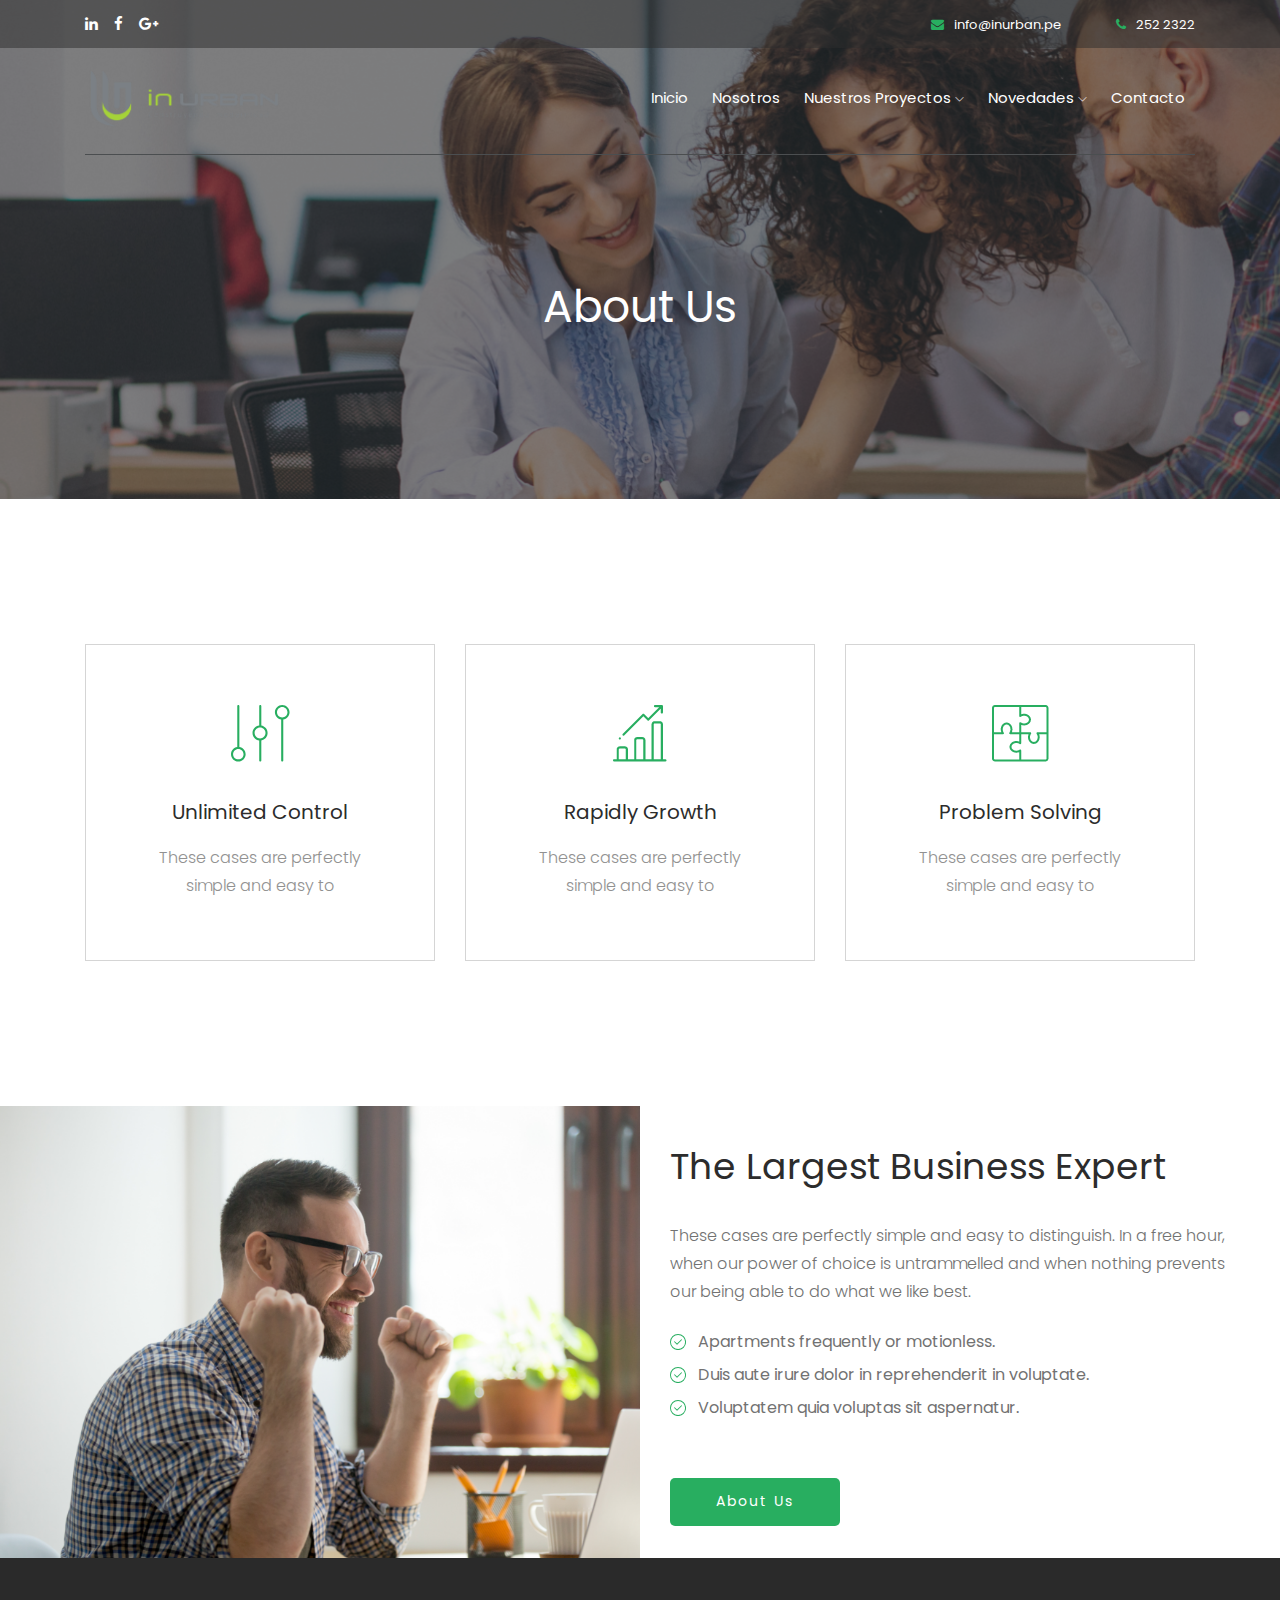
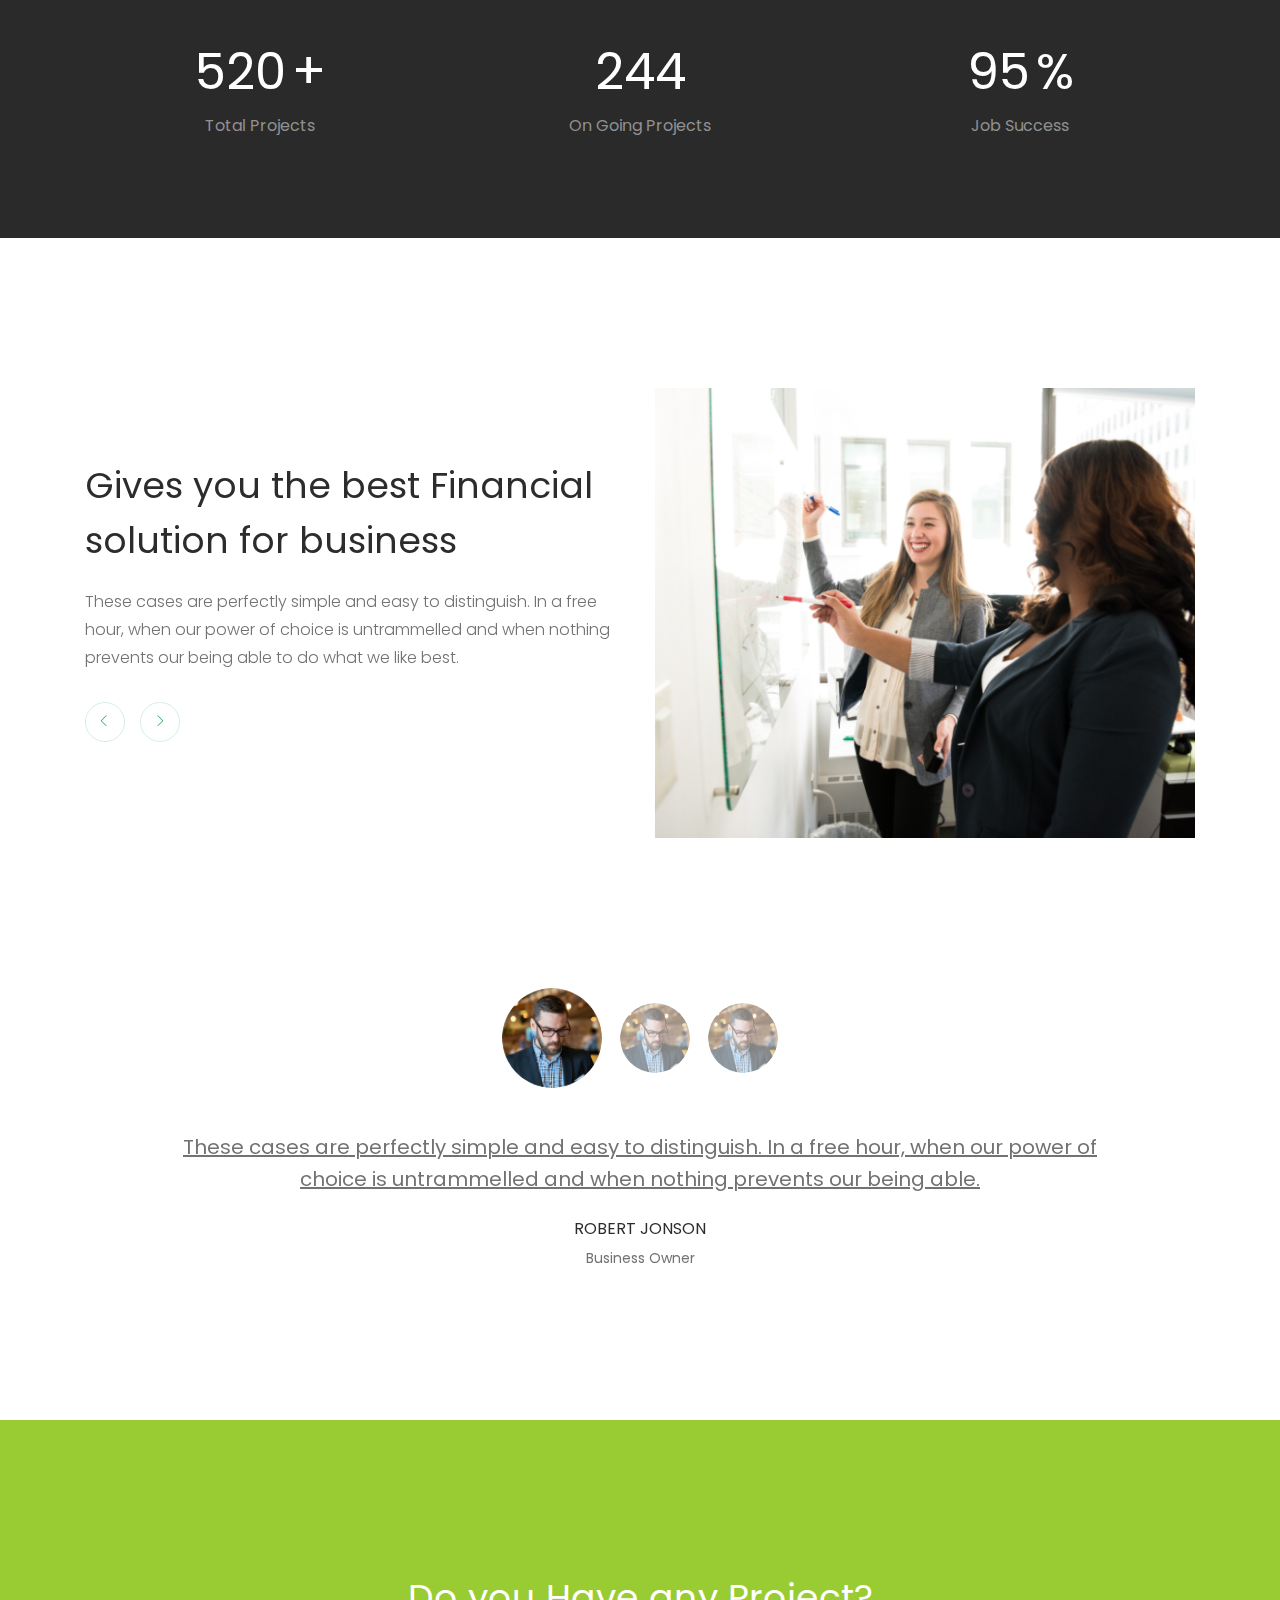
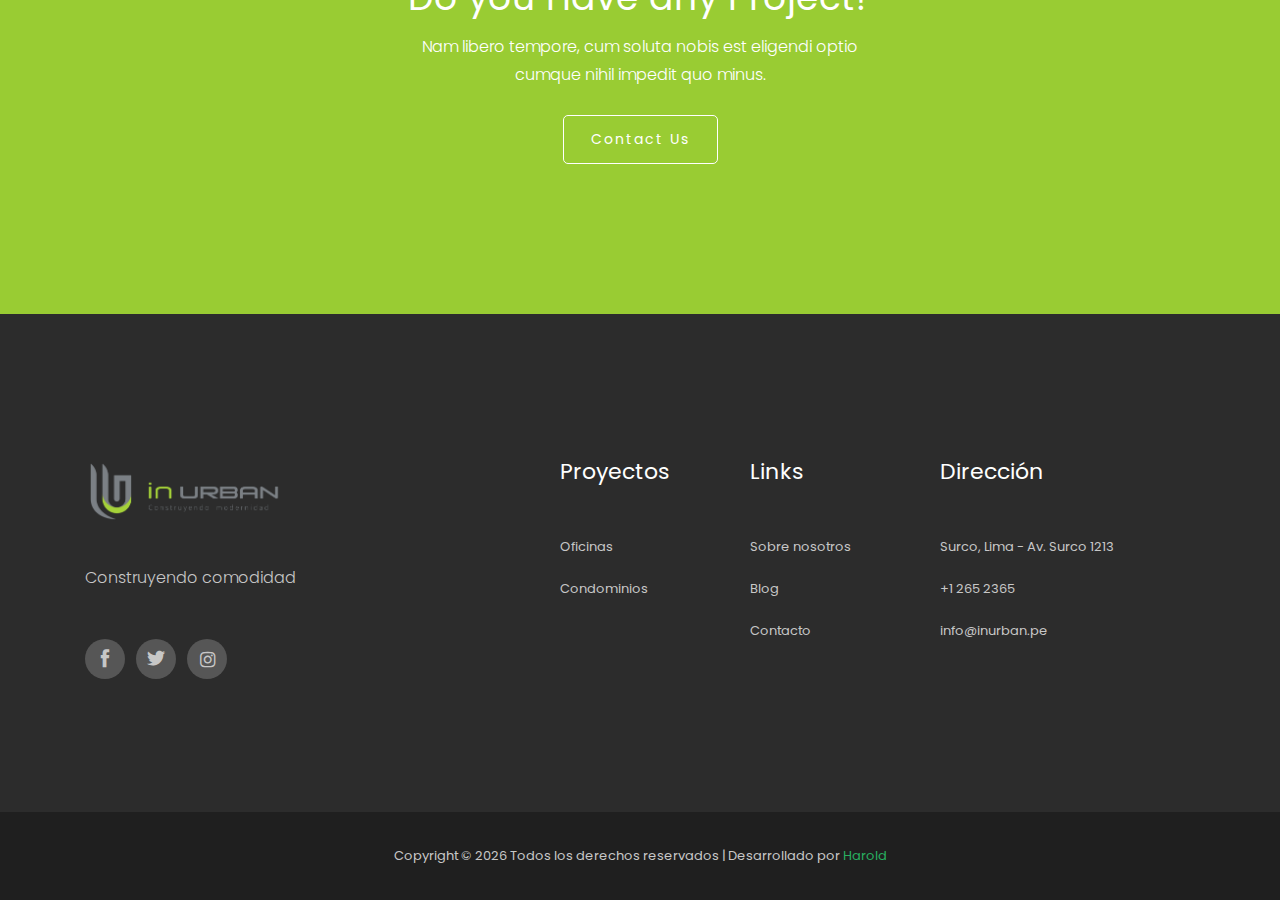
==== commit 447437f0: "upload files 3" ====
--- a/about.html
+++ b/about.html
@@ -65,52 +65,46 @@
             </div>
             <div id="sticky-header" class="main-header-area">
                 <div class="container">
-                    <div class="header_bottom_border white_border">
+                    <div class="header_bottom_border">
                         <div class="row align-items-center">
                             <div class="col-xl-3 col-lg-2">
                                 <div class="logo">
                                     <a href="index.html">
-                                        <img src="img/logo.png" alt="">
+                                        <img src="images/logo.png" width="200" alt="">
                                     </a>
                                 </div>
                             </div>
-                            <div class="col-xl-6 col-lg-7">
+                            <div class="col-xl-9 col-lg-7">
                                 <div class="main-menu  d-none d-lg-block">
                                     <nav>
                                         <ul id="navigation">
-                                            <li><a class="active" href="index.html">home</a></li>
-                                            <li><a href="about.html">About</a></li>
-                                            <li><a href="service.html">Services</a></li>
-                                            <li><a href="#">blog <i class="ti-angle-down"></i></a>
+                                            <li><a class="active" href="index.html">Inicio</a></li>
+                                            <li><a href="about.html">Nosotros</a></li>
+                                            <li><a href="service.html">Nuestros proyectos <i
+                                                        class="ti-angle-down"></i></a>
+                                                <ul class="submenu">
+                                                    <li><a href="elements.html">Multifamiliares</a></li>
+                                                    <li><a href="Portfolio.html">Oficinas</a></li>
+                                                </ul>
+                                            </li>
+                                            <!-- <li><a href="#">blog <i class="ti-angle-down"></i></a>
                                                 <ul class="submenu">
                                                     <li><a href="blog.html">blog</a></li>
                                                     <li><a href="single-blog.html">single-blog</a></li>
                                                 </ul>
-                                            </li>
-                                            <li><a href="#">pages <i class="ti-angle-down"></i></a>
+                                            </li> -->
+                                            <li><a href="#">Novedades <i class="ti-angle-down"></i></a>
                                                 <ul class="submenu">
-                                                     <li><a href="elements.html">elements</a></li>
-                                                    <li><a href="Portfolio.html">Portfolio</a></li>
-                                                    <li><a href="portfolio_details.html">Portfolio details</a></li>
+                                                    <li><a href="blog.html">Noticias</a></li>
+                                                    <li><a href="portfolio_details.html">Eventos</a></li>
                                                 </ul>
                                             </li>
-                                            <li><a href="contact.html">Contact</a></li>
+                                            <li><a href="contact.html">Contacto</a></li>
                                         </ul>
                                     </nav>
                                 </div>
                             </div>
-                            <div class="col-xl-3 col-lg-3 d-none d-lg-block">
-                                <div class="Appointment">
-                                    <div class="search_button">
-                                        <a href="#">
-                                            <i class="ti-search"></i>
-                                        </a>
-                                    </div>
-                                    <div class="book_btn d-none d-lg-block">
-                                        <a class="popup-with-form" href="#test-form">Get a Quote</a>
-                                    </div>
-                                </div>
-                            </div>
+
                             <div class="col-12">
                                 <div class="mobile_menu d-block d-lg-none"></div>
                             </div>
@@ -167,34 +161,36 @@
     </div>
     <!--/ about wrap  -->
 
-<!-- about  -->
-<div class="about_area">
-    <div class="container-fluid p-0">
-        <div class="row no-gutters align-items-center">
-            <div class="col-xl-6 col-lg-6">
-                <div class="about_image">
-                    <img src="img/about/about.png" alt="">
-                </div>
-            </div>
-            <div class="col-xl-6 col-lg-6">
-                <div class="about_info">
-                    <h3>The Largest Business Expert</h3>
-                    <p>These cases are perfectly simple and easy to distinguish. In a free hour, <br> when our power of choice is untrammelled and when nothing prevents <br> our being able to do what we like best.</p>
-                    <ul>
-                        <li> Apartments frequently or motionless. </li>
-                        <li> Duis aute irure dolor in reprehenderit in voluptate. </li>
-                        <li> Voluptatem quia voluptas sit aspernatur.</li>
-                    </ul>
-
-                    <div class="about_btn">
-                        <a class="boxed-btn3" href="#">About Us</a>
-                    </div>
-                </div>
-            </div>
-        </div>
-    </div>
-</div>
-<!--/ about  -->
+    <!-- about  -->
+    <div class="about_area">
+        <div class="container-fluid p-0">
+            <div class="row no-gutters align-items-center">
+                <div class="col-xl-6 col-lg-6">
+                    <div class="about_image">
+                        <img src="img/about/about.png" alt="">
+                    </div>
+                </div>
+                <div class="col-xl-6 col-lg-6">
+                    <div class="about_info">
+                        <h3>The Largest Business Expert</h3>
+                        <p>These cases are perfectly simple and easy to distinguish. In a free hour, <br> when our power
+                            of choice is untrammelled and when nothing prevents <br> our being able to do what we like
+                            best.</p>
+                        <ul>
+                            <li> Apartments frequently or motionless. </li>
+                            <li> Duis aute irure dolor in reprehenderit in voluptate. </li>
+                            <li> Voluptatem quia voluptas sit aspernatur.</li>
+                        </ul>
+
+                        <div class="about_btn">
+                            <a class="boxed-btn3" href="#">About Us</a>
+                        </div>
+                    </div>
+                </div>
+            </div>
+        </div>
+    </div>
+    <!--/ about  -->
 
     <!-- counter  -->
     <div class="counter_area">
@@ -202,19 +198,19 @@
             <div class="row">
                 <div class="col-xl-4 col-md-4">
                     <div class="single_counter text-center">
-                        <h3> <span class="counter" >520</span> <span>+</span> </h3>
+                        <h3> <span class="counter">520</span> <span>+</span> </h3>
                         <span>Total Projects</span>
                     </div>
                 </div>
                 <div class="col-xl-4 col-md-4">
                     <div class="single_counter text-center">
-                        <h3> <span class="counter" >244</span>  </h3>
+                        <h3> <span class="counter">244</span> </h3>
                         <span>On Going Projects</span>
                     </div>
                 </div>
                 <div class="col-xl-4 col-md-4">
                     <div class="single_counter text-center">
-                        <h3> <span class="counter" >95</span> <span>%</span> </h3>
+                        <h3> <span class="counter">95</span> <span>%</span> </h3>
                         <span>Job Success</span>
                     </div>
                 </div>
@@ -232,18 +228,24 @@
                     <div class="financial_active owl-carousel">
                         <div class="single_finalcial_wrap">
                             <h3>Gives you the best Financial <br>
-                                    solution for business</h3>
-                                    <p>These cases are perfectly simple and easy to distinguish. In a free hour, when our power of choice is untrammelled and when nothing prevents our being able to do what we like best.</p>
+                                solution for business</h3>
+                            <p>These cases are perfectly simple and easy to distinguish. In a free hour, when our power
+                                of choice is untrammelled and when nothing prevents our being able to do what we like
+                                best.</p>
                         </div>
                         <div class="single_finalcial_wrap">
                             <h3>Gives you the best Financial <br>
-                                    solution for business</h3>
-                                    <p>These cases are perfectly simple and easy to distinguish. In a free hour, when our power of choice is untrammelled and when nothing prevents our being able to do what we like best.</p>
+                                solution for business</h3>
+                            <p>These cases are perfectly simple and easy to distinguish. In a free hour, when our power
+                                of choice is untrammelled and when nothing prevents our being able to do what we like
+                                best.</p>
                         </div>
                         <div class="single_finalcial_wrap">
                             <h3>Gives you the best Financial <br>
-                                    solution for business</h3>
-                                    <p>These cases are perfectly simple and easy to distinguish. In a free hour, when our power of choice is untrammelled and when nothing prevents our being able to do what we like best.</p>
+                                solution for business</h3>
+                            <p>These cases are perfectly simple and easy to distinguish. In a free hour, when our power
+                                of choice is untrammelled and when nothing prevents our being able to do what we like
+                                best.</p>
                         </div>
                     </div>
                 </div>
@@ -261,30 +263,33 @@
         <div class="container">
             <div class="row">
                 <div class="col-xl-10 offset-xl-1">
-                        <div class="testmonial_active2 owl-carousel">
-                            <div  class="single_slider text-center" data-dot='<img src="img/testmonial/1.png" alt="#" ' >
-                                    <p>These cases are perfectly simple and easy to distinguish. In a free hour, when our power of choice is untrammelled and when nothing prevents our being able.</p>
-                                    <div class="author_name text-center">
-                                        <h4>Robert Jonson</h4>
-                                        <span> Business Owner</span>
-                                    </div>
-                                </div>
-                            <div  class="single_slider text-center" data-dot='<img src="img/testmonial/1.png" alt="#" ' >
-                                    <p>These cases are perfectly simple and easy to distinguish. In a free hour, when our power of choice is untrammelled and when nothing prevents our being able.</p>
-                                    <div class="author_name text-center">
-                                        <h4>Robert Jonson</h4>
-                                        <span> Business Owner</span>
-                                    </div>
-                                </div>
-                            <div  class="single_slider text-center" data-dot='<img src="img/testmonial/1.png" alt="#" ' >
-                                    <p>These cases are perfectly simple and easy to distinguish. In a free hour, when our power of choice is untrammelled and when nothing prevents our being able.</p>
-                                    <div class="author_name text-center">
-                                        <h4>Robert Jonson</h4>
-                                        <span> Business Owner</span>
-                                    </div>
-                                </div>
-                        </div>
-                        
+                    <div class="testmonial_active2 owl-carousel">
+                        <div class="single_slider text-center" data-dot='<img src="img/testmonial/1.png" alt="#" '>
+                            <p>These cases are perfectly simple and easy to distinguish. In a free hour, when our power
+                                of choice is untrammelled and when nothing prevents our being able.</p>
+                            <div class="author_name text-center">
+                                <h4>Robert Jonson</h4>
+                                <span> Business Owner</span>
+                            </div>
+                        </div>
+                        <div class="single_slider text-center" data-dot='<img src="img/testmonial/1.png" alt="#" '>
+                            <p>These cases are perfectly simple and easy to distinguish. In a free hour, when our power
+                                of choice is untrammelled and when nothing prevents our being able.</p>
+                            <div class="author_name text-center">
+                                <h4>Robert Jonson</h4>
+                                <span> Business Owner</span>
+                            </div>
+                        </div>
+                        <div class="single_slider text-center" data-dot='<img src="img/testmonial/1.png" alt="#" '>
+                            <p>These cases are perfectly simple and easy to distinguish. In a free hour, when our power
+                                of choice is untrammelled and when nothing prevents our being able.</p>
+                            <div class="author_name text-center">
+                                <h4>Robert Jonson</h4>
+                                <span> Business Owner</span>
+                            </div>
+                        </div>
+                    </div>
+
                 </div>
             </div>
         </div>
@@ -298,7 +303,7 @@
                     <div class="project_info text-center">
                         <h3>Do you Have any Project?</h3>
                         <p>Nam libero tempore, cum soluta nobis est eligendi optio <br>
-                                cumque nihil impedit quo minus.</p>
+                            cumque nihil impedit quo minus.</p>
                         <a href="#" class="boxed-btn3-white">Contact Us</a>
                     </div>
                 </div>
@@ -307,97 +312,97 @@
     </div>
     <!--/ project  -->
 
-  <!-- footer start -->
-  <footer class="footer">
-    <div class="footer_top">
-        <div class="container">
-            <div class="row">
-                <div class="col-xl-4 col-md-6 col-lg-4">
-                    <div class="footer_widget">
-                        <div class="footer_logo">
-                            <a href="#">
-                                <img src="images/logo.png" width="200" alt="">
-                            </a>
-                        </div>
-                        <p>
-                            Construyendo comodidad
+    <!-- footer start -->
+    <footer class="footer">
+        <div class="footer_top">
+            <div class="container">
+                <div class="row">
+                    <div class="col-xl-4 col-md-6 col-lg-4">
+                        <div class="footer_widget">
+                            <div class="footer_logo">
+                                <a href="#">
+                                    <img src="images/logo.png" width="200" alt="">
+                                </a>
+                            </div>
+                            <p>
+                                Construyendo comodidad
+                            </p>
+                            <div class="socail_links">
+                                <ul>
+                                    <li>
+                                        <a href="#">
+                                            <i class="ti-facebook"></i>
+                                        </a>
+                                    </li>
+                                    <li>
+                                        <a href="#">
+                                            <i class="ti-twitter-alt"></i>
+                                        </a>
+                                    </li>
+                                    <li>
+                                        <a href="#">
+                                            <i class="fa fa-instagram"></i>
+                                        </a>
+                                    </li>
+                                </ul>
+                            </div>
+
+                        </div>
+                    </div>
+                    <div class="col-xl-2 offset-xl-1 col-md-6 col-lg-3">
+                        <div class="footer_widget">
+                            <h3 class="footer_title">
+                                Proyectos
+                            </h3>
+                            <ul>
+                                <li><a href="#">Oficinas</a></li>
+                                <li><a href="#">Condominios</a></li>
+
+                        </div>
+                    </div>
+                    <div class="col-xl-2 col-md-6 col-lg-2">
+                        <div class="footer_widget">
+                            <h3 class="footer_title">
+                                Links
+                            </h3>
+                            <ul>
+                                <li><a href="#">Sobre nosotros</a></li>
+                                <li><a href="#">Blog</a></li>
+                                <li><a href="#"> Contacto</a></li>
+                            </ul>
+                        </div>
+                    </div>
+                    <div class="col-xl-3 col-md-6 col-lg-3">
+                        <div class="footer_widget">
+                            <h3 class="footer_title">
+                                Dirección
+                            </h3>
+                            <ul>
+                                <li>Surco, Lima - Av. Surco 1213</li>
+                                <li>+1 265 2365</li>
+                                <li><a href="#"> info@inurban.pe</a></li>
+                            </ul>
+                        </div>
+                    </div>
+                </div>
+            </div>
+        </div>
+        <div class="copy-right_text">
+            <div class="container">
+                <div class="footer_border"></div>
+                <div class="row">
+                    <div class="col-xl-12">
+                        <p class="copy_right text-center">
+                            Copyright &copy;
+                            <script>document.write(new Date().getFullYear());</script> Todos los derechos reservados |
+                            Desarrollado por <a href="https://cnahuina.dev" target="_blank">Harold</a>
                         </p>
-                        <div class="socail_links">
-                            <ul>
-                                <li>
-                                    <a href="#">
-                                        <i class="ti-facebook"></i>
-                                    </a>
-                                </li>
-                                <li>
-                                    <a href="#">
-                                        <i class="ti-twitter-alt"></i>
-                                    </a>
-                                </li>
-                                <li>
-                                    <a href="#">
-                                        <i class="fa fa-instagram"></i>
-                                    </a>
-                                </li>
-                            </ul>
-                        </div>
-
-                    </div>
-                </div>
-                <div class="col-xl-2 offset-xl-1 col-md-6 col-lg-3">
-                    <div class="footer_widget">
-                        <h3 class="footer_title">
-                            Proyectos
-                        </h3>
-                        <ul>
-                            <li><a href="#">Oficinas</a></li>
-                            <li><a href="#">Condominios</a></li>
-
-                    </div>
-                </div>
-                <div class="col-xl-2 col-md-6 col-lg-2">
-                    <div class="footer_widget">
-                        <h3 class="footer_title">
-                            Links
-                        </h3>
-                        <ul>
-                            <li><a href="#">Sobre nosotros</a></li>
-                            <li><a href="#">Blog</a></li>
-                            <li><a href="#"> Contacto</a></li>
-                        </ul>
-                    </div>
-                </div>
-                <div class="col-xl-3 col-md-6 col-lg-3">
-                    <div class="footer_widget">
-                        <h3 class="footer_title">
-                            Dirección
-                        </h3>
-                        <ul>
-                            <li>Surco, Lima - Av. Surco 1213</li>
-                            <li>+1 265 2365</li>
-                            <li><a href="#"> info@inurban.pe</a></li>
-                        </ul>
-                    </div>
-                </div>
-            </div>
-        </div>
-    </div>
-    <div class="copy-right_text">
-        <div class="container">
-            <div class="footer_border"></div>
-            <div class="row">
-                <div class="col-xl-12">
-                    <p class="copy_right text-center">
-                        Copyright &copy;
-                        <script>document.write(new Date().getFullYear());</script> Todos los derechos reservados | Desarrollado por <a
-                            href="https://cnahuina.dev" target="_blank">Harold</a>
-                    </p>
-                </div>
-            </div>
-        </div>
-    </div>
-</footer>
-<!--/ footer end  -->
+                    </div>
+                </div>
+            </div>
+        </div>
+    </footer>
+    <!--/ footer end  -->
 
     <!-- link that opens popup -->
 
@@ -409,20 +414,20 @@
                     <h3>Get Free Quote</h3>
                 </div>
                 <div class="custom_form">
-                        <div class="row">
-                                <div class="col-xl-12">
-                                    <input type="text" placeholder="Your Name">
-                                </div>
-                                <div class="col-xl-12">
-                                    <input type="email" placeholder="Email">
-                                </div>
-                                <div class="col-xl-12">
-                                    <textarea name="" id="" cols="30" rows="10" placeholder="Message"></textarea>
-                                </div>
-                                <div class="col-xl-12">
-                                    <button type="submit" class="boxed-btn3">Send</button>
-                                </div>
-                            </div>
+                    <div class="row">
+                        <div class="col-xl-12">
+                            <input type="text" placeholder="Your Name">
+                        </div>
+                        <div class="col-xl-12">
+                            <input type="email" placeholder="Email">
+                        </div>
+                        <div class="col-xl-12">
+                            <textarea name="" id="" cols="30" rows="10" placeholder="Message"></textarea>
+                        </div>
+                        <div class="col-xl-12">
+                            <button type="submit" class="boxed-btn3">Send</button>
+                        </div>
+                    </div>
                 </div>
             </div>
         </div>
